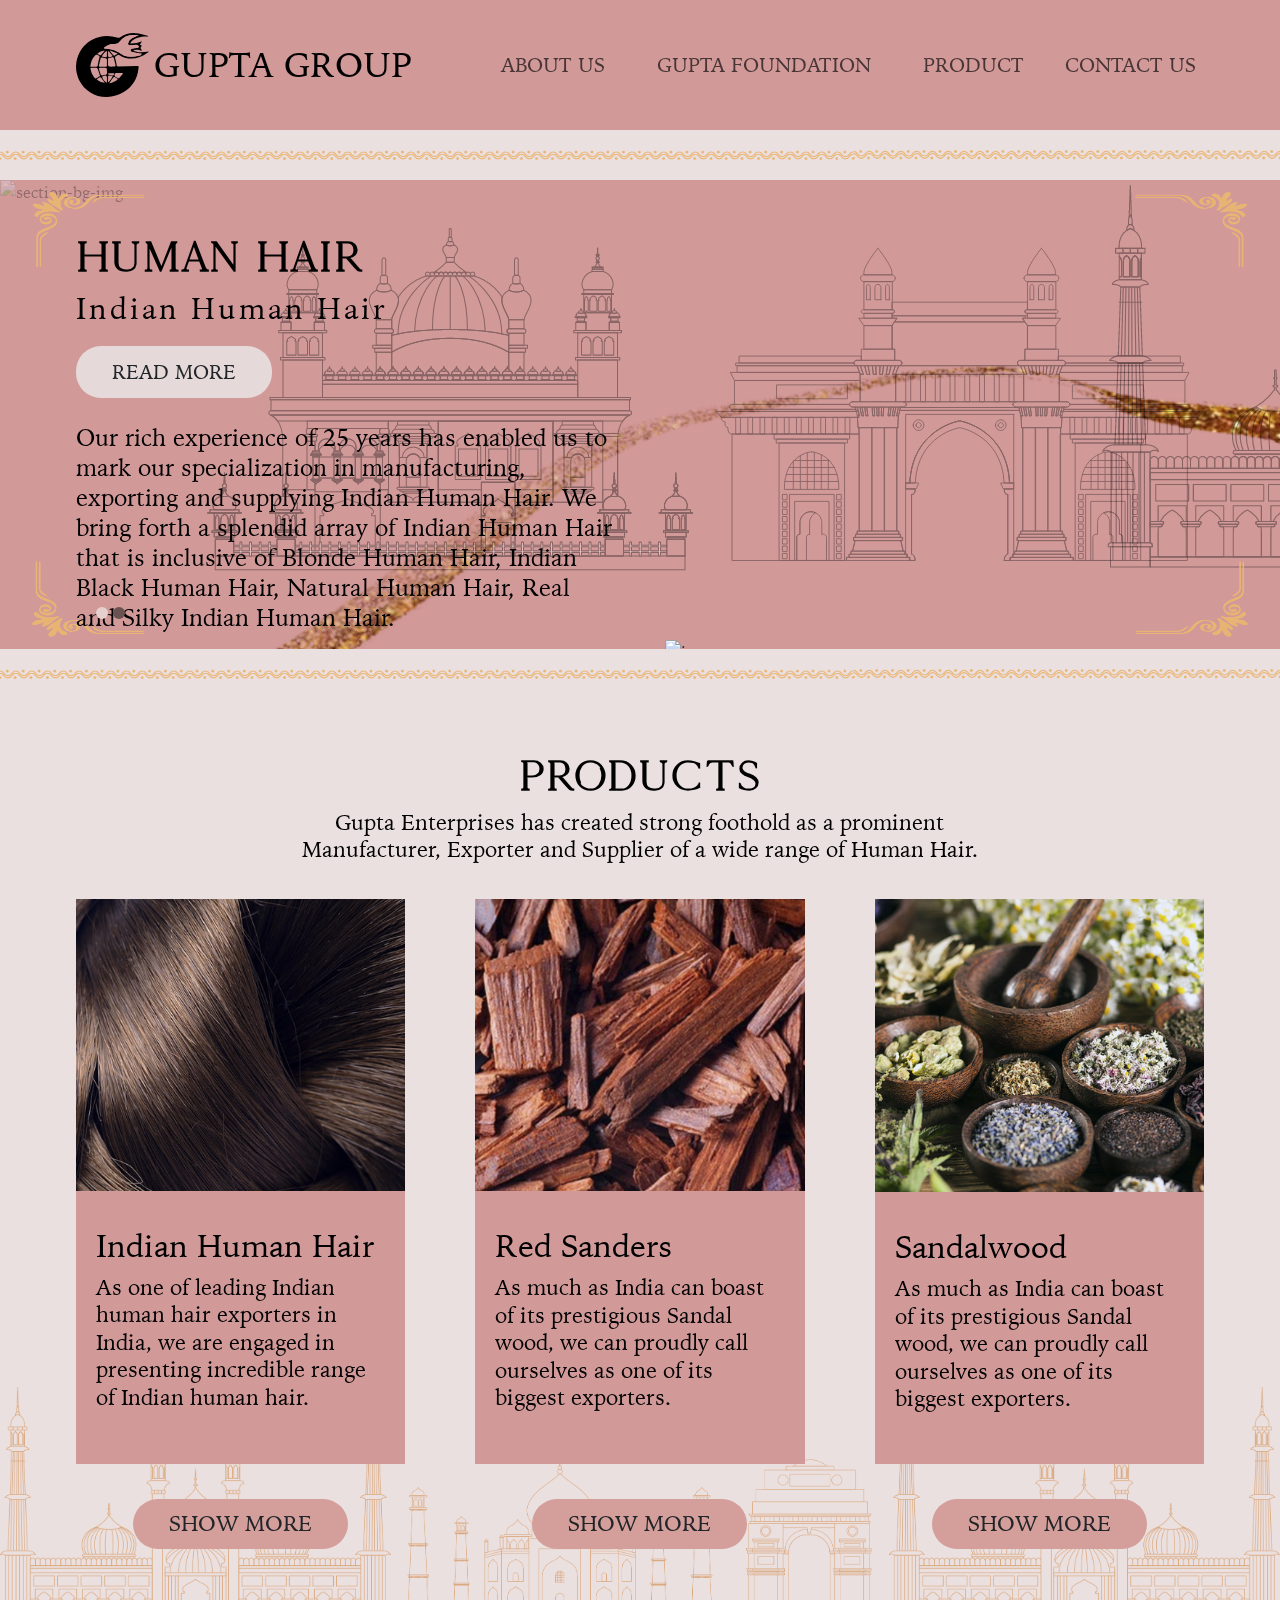
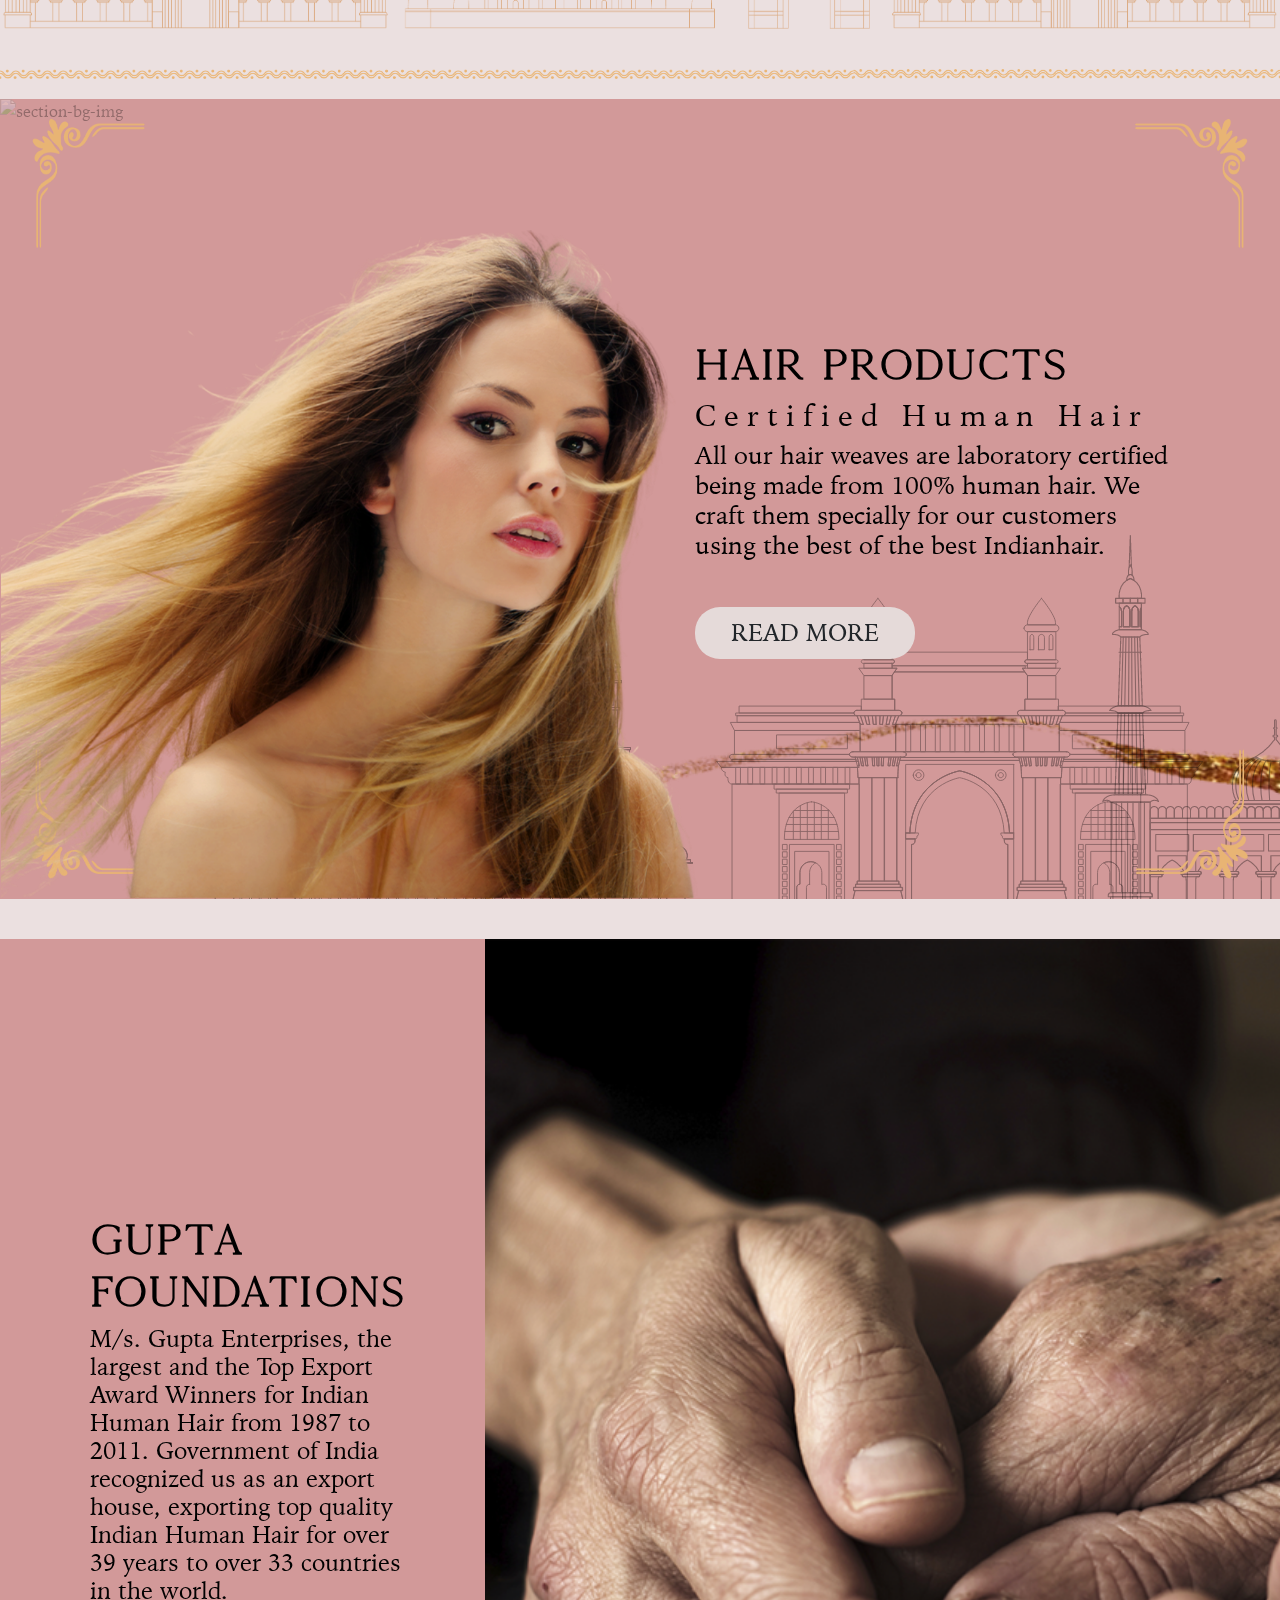
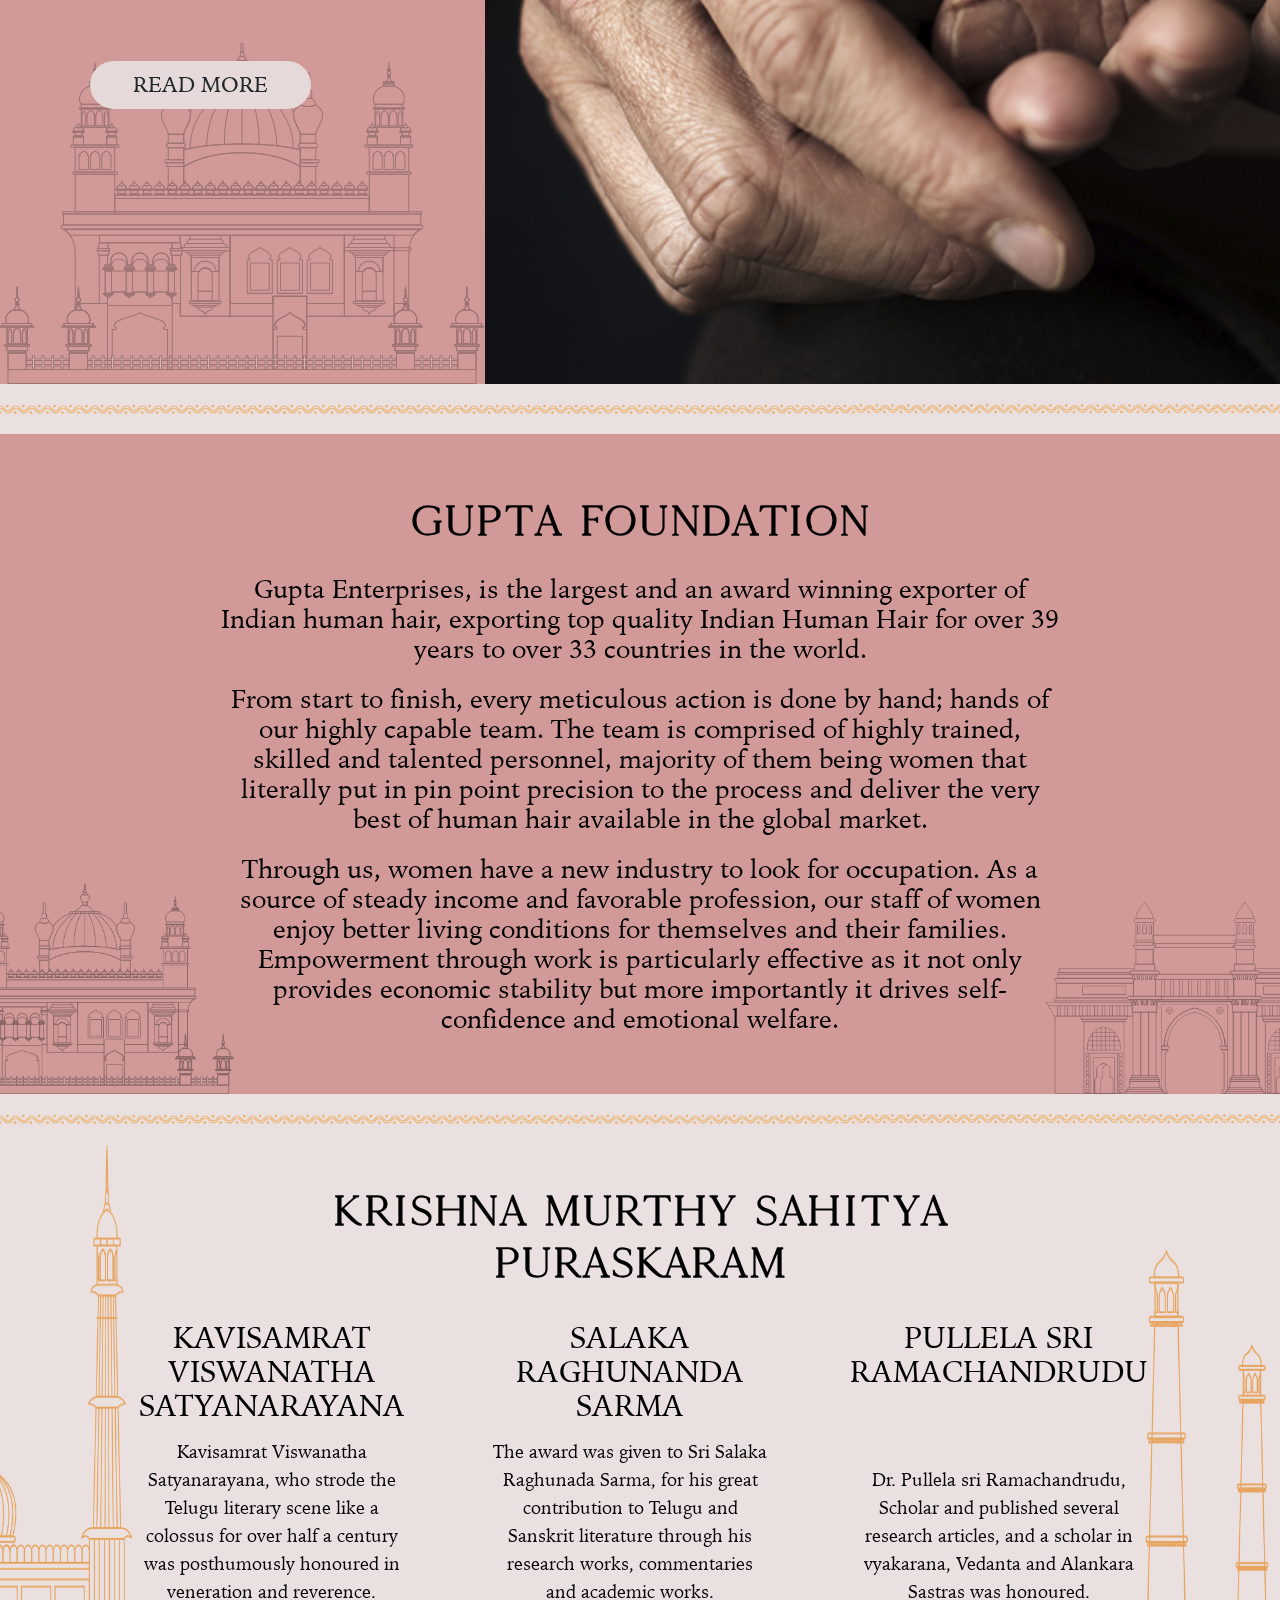
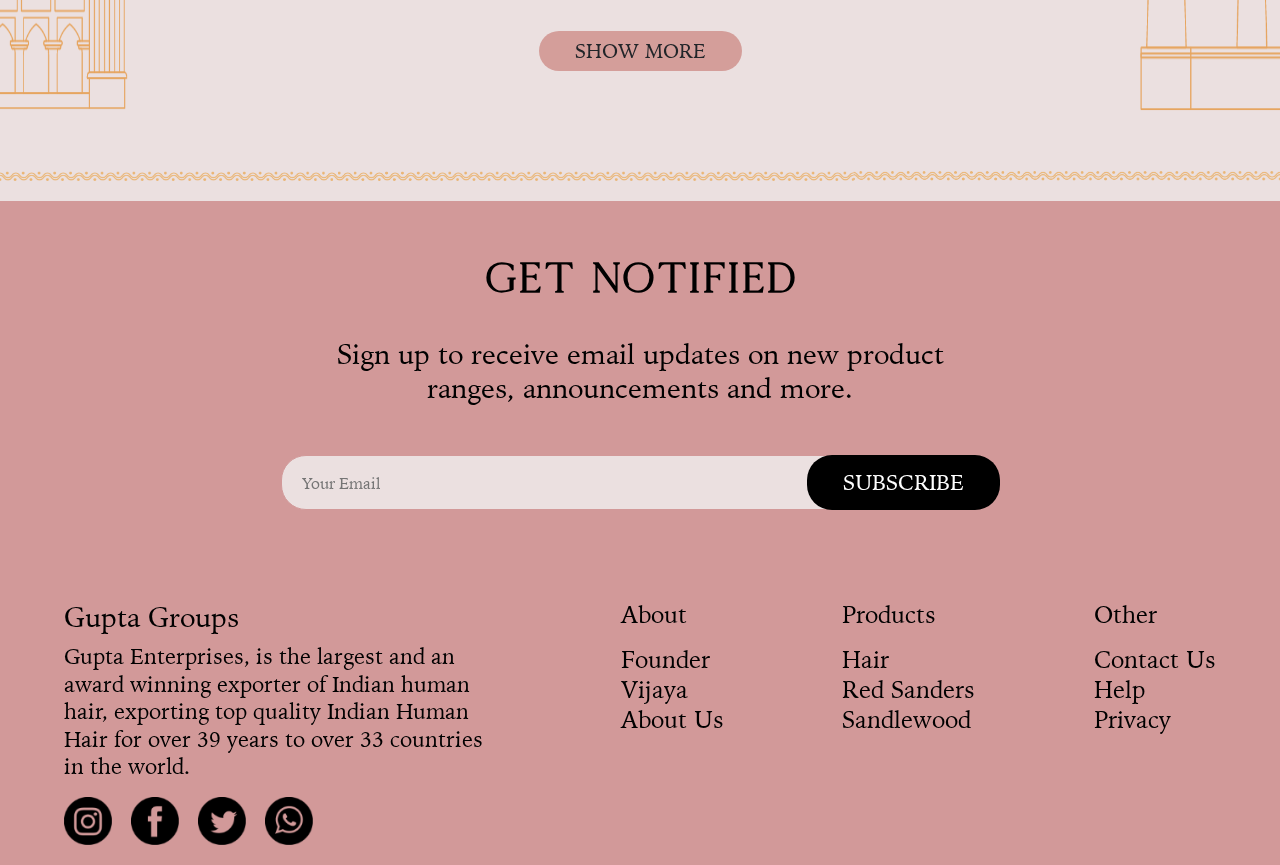
==== index.html @ 79e81910 "initial update" ====
<!DOCTYPE html>
<html lang="en">
  <head>
    <meta charset="UTF-8" />
    <meta name="viewport" content="width=device-width, initial-scale=1.0" />
    <title>Document</title>
    <link
      rel="stylesheet"
      href="https://cdnjs.cloudflare.com/ajax/libs/bootstrap/5.3.2/css/bootstrap.min.css"
    />
    <link
      rel="stylesheet"
      href="https://cdnjs.cloudflare.com/ajax/libs/OwlCarousel2/2.3.4/assets/owl.carousel.min.css"
    />
    <link rel="stylesheet" href="./assets/css/style.css" />
  </head>

  <body>
    <header class="header">
      <div class="content">
        <div class="container custom-container">
          <nav class="navbar navbar-expand-lg">
            <a class="navbar-brand" href="./index.html"
              ><img src="./assets/images/logo.svg" alt="logo" />GUPTA GROUP</a
            >
            <button
              class="navbar-toggler"
              type="button"
              data-bs-toggle="collapse"
              data-bs-target="#navbarNavDropdown"
              aria-controls="navbarNavDropdown"
              aria-expanded="false"
              aria-label="Toggle navigation"
            >
              <span class="navbar-toggler-icon"></span>
            </button>
            <div class="collapse navbar-collapse" id="navbarNavDropdown">
              <ul class="navbar-nav">
                <li class="nav-item dropdown">
                  <a
                    class="nav-link dropdown-toggle"
                    href="#"
                    role="button"
                    data-bs-toggle="dropdown"
                    aria-expanded="false"
                  >
                    About Us
                  </a>
                  <ul class="dropdown-menu">
                    <li><a class="dropdown-item" href="#">About Founder</a></li>
                    <li><a class="dropdown-item" href="#">The team</a></li>
                  </ul>
                </li>
                <li class="nav-item dropdown">
                  <a
                    class="nav-link dropdown-toggle"
                    href="#"
                    role="button"
                    data-bs-toggle="dropdown"
                    aria-expanded="false"
                  >
                    GUPTA FOUNDATION
                  </a>
                  <ul class="dropdown-menu">
                    <li>
                      <a class="dropdown-item" href="#"
                        >About GF&Krishnamurthy Sahithya Puraskaram</a
                      >
                    </li>
                    <li><a class="dropdown-item" href="#">Awardees</a></li>
                    <li>
                      <a class="dropdown-item" href="#">Social Activities</a>
                    </li>
                    <li><a class="dropdown-item" href="#">Gallery</a></li>
                  </ul>
                </li>
                <li class="nav-item">
                  <a class="nav-link" href="#">PRODUCT</a>
                </li>
                <li class="nav-item">
                  <a class="nav-link" href="#">Contact Us</a>
                </li>
              </ul>
            </div>
          </nav>
        </div>
      </div>
    </header>

    <main class="main-content">
      <img src="./assets/images/line.png" alt="line" class="line" />

      <section class="banner-section">
        <img
          src="./assets/images/Misc/grunge-concrete-material-background-texture-wall-concept.jpg"
          alt="section-bg-img"
          class="section-bg-img"
        />
        <div class="container custom-container">
          <div class="content">
            <div class="owl-carousel owl-theme">
              <div class="item">
                <div class="item-content-block">
                  <div class="text-part">
                    <h2 class="title">HUMAN HAIR</h2>
                    <h3 class="head-text">Indian Human Hair</h3>
                    <button class="btn">READ MORE</button>
                    <p class="text">
                      Our rich experience of 25 years has enabled us to mark our
                      specialization in manufacturing, exporting and supplying
                      Indian Human Hair. We bring forth a splendid array of
                      Indian Human Hair that is inclusive of Blonde Human Hair,
                      Indian Black Human Hair, Natural Human Hair, Real and
                      Silky Indian Human Hair.
                    </p>
                  </div>
                  <div class="image-part">
                    <img
                      src="./assets/images/banner-section-image.png"
                      alt="image"
                    />
                  </div>
                </div>
              </div>
              <div class="item">
                <div class="item-content-block">
                  <div class="text-part">
                    <h2 class="title">SANDALWOOD</h2>
                    <h3 class="head-text">Pure Indian Sandalwood</h3>
                    <button class="btn">READ MORE</button>
                    <p class="text">
                      As much as India can boast of its prestigious Sandal
                      wood,we can proudly call ourselves as one of its biggest
                      exporters. Mr. Gupta our Managing Partner, is the
                      Secretary of the South India Sandalwood Products Dealers
                      And Exporters Association.
                    </p>
                  </div>
                  <div class="image-part">
                    <img
                      src="./assets/images/sandal image.png"
                      alt="image"
                      class="bottom-right"
                    />
                  </div>
                </div>
              </div>
            </div>
          </div>
        </div>
        <img
          src="./assets/images/Frame.png"
          alt="banner-frame"
          class="banner-frame"
        />
        <img
          src="./assets/images/banner-bottom-bg.png"
          alt="banner-frame"
          class="banner-bottom-bg-img"
        />
      </section>
      <img src="./assets/images/line.png" alt="line" class="line" />
      <section class="product-section">
        <div class="container custom-container">
          <div class="content">
            <h2 class="title">PRODUCTS</h2>
            <h3 class="head-text">
              Gupta Enterprises has created strong foothold as a prominent
              Manufacturer, Exporter and Supplier of a wide range of Human Hair.
            </h3>
            <div class="box-part">
              <div class="box-wrapper">
                <div class="box">
                  <div class="image-part">
                    <img src="./assets/images/indian-hair.png" alt="hair" />
                  </div>
                  <div class="text-part">
                    <h4 class="box-text">Indian Human Hair</h4>
                    <p class="text">
                      As one of leading Indian human hair exporters in India, we
                      are engaged in presenting incredible range of Indian human
                      hair.
                    </p>
                  </div>
                </div>
                <button class="btn">SHOW MORE</button>
              </div>
              <div class="box-wrapper">
                <div class="box">
                  <div class="image-part">
                    <img src="./assets/images/red-sender.png" alt="hair" />
                  </div>
                  <div class="text-part">
                    <h4 class="box-text">Red Sanders</h4>
                    <p class="text">
                      As much as India can boast of its prestigious Sandal wood,
                      we can proudly call ourselves as one of its biggest
                      exporters.
                    </p>
                  </div>
                </div>
                <button class="btn">SHOW MORE</button>
              </div>
              <div class="box-wrapper">
                <div class="box">
                  <div class="image-part">
                    <img
                      src="./assets/images/sandalwood.png"
                      alt="sandlewood"
                    />
                  </div>
                  <div class="text-part">
                    <h4 class="box-text">Sandalwood</h4>
                    <p class="text">
                      As much as India can boast of its prestigious Sandal wood,
                      we can proudly call ourselves as one of its biggest
                      exporters.
                    </p>
                  </div>
                </div>
                <button class="btn">SHOW MORE</button>
              </div>
            </div>
          </div>
        </div>
        <img
          src="./assets/images/Gold Building.png"
          alt="banner-bottom-img"
          class="section-bottom-img"
        />
      </section>
      <img src="./assets/images/line.png" alt="line" class="line" />
      <section class="hair-product-section">
        <img
          src="./assets/images/Misc/grunge-concrete-material-background-texture-wall-concept.jpg"
          alt="section-bg-img"
          class="section-bg-img"
        />
        <img
          src="./assets/images/Frame.png"
          alt="banner-frame"
          class="banner-frame"
        />
        <img
          src="./assets/images/banner-bottom-bg.png"
          alt="banner-frame"
          class="banner-bottom-bg-img"
        />
        <div class="container custom-container">
          <div class="hair-product-content">
            <div class="image-part">
              <img
                src="./assets/images/Untitled design-4.png"
                alt="hair-section-banner"
                class="hair-section-banner"
              />
            </div>
            <div class="content-part">
              <h2 class="title">Hair Products</h2>
              <h3 class="head-text">Certified Human Hair</h3>
              <p class="text">
                All our hair weaves are laboratory certified being made from
                100% human hair. We craft them specially for our customers using
                the best of the best Indianhair.
              </p>
              <button class="btn">READ MORE</button>
            </div>
          </div>
        </div>
      </section>
      <section class="gupta-foundation">
        <div class="content-part">
          <div class="left-part">
            <h2 class="title">Gupta Foundations</h2>
            <p class="desc-text">
              M/s. Gupta Enterprises, the largest and the Top Export Award
              Winners for Indian Human Hair from 1987 to 2011. Government of
              India recognized us as an export house, exporting top quality
              Indian Human Hair for over 39 years to over 33 countries in the
              world.
            </p>
            <button class="btn">READ MORE</button>
          </div>
          <div class="right-part">
            <img src="./assets/images/Image.png" alt="section-banner-img" />
          </div>
        </div>
        <img
          src="./assets/images/Black Bulindg.png"
          alt="section-bg-img"
          class="banner-bottom-bg-img"
        />
      </section>
      <img src="./assets/images/line.png" alt="line" class="line" />
      <section class="foundation-info">
        <div class="container custom-container">
          <div class="content-block">
            <h2 class="title">Gupta Foundation</h2>
            <p class="info-text">
              Gupta Enterprises, is the largest and an award winning exporter of
              Indian human hair, exporting top quality Indian Human Hair for
              over 39 years to over 33 countries in the world.
            </p>
            <p class="info-text">
              From start to finish, every meticulous action is done by hand;
              hands of our highly capable team. The team is comprised of highly
              trained, skilled and talented personnel, majority of them being
              women that literally put in pin point precision to the process and
              deliver the very best of human hair available in the global
              market.
            </p>
            <p class="info-text">
              Through us, women have a new industry to look for occupation. As a
              source of steady income and favorable profession, our staff of
              women enjoy better living conditions for themselves and their
              families. Empowerment through work is particularly effective as it
              not only provides economic stability but more importantly it
              drives self-confidence and emotional welfare.
            </p>
          </div>
        </div>
        <img
          src="./assets/images/Building balck.png"
          alt="section-bottom-img"
          class="banner-bottom-bg-img"
        />
      </section>
      <img src="./assets/images/line.png" alt="line" class="line" />
      <section class="award-section">
        <div class="container custom-container">
          <div class="content-block">
            <div class="top-title-part">
              <h2 class="title">KRISHNA MURTHY SAHITYA PURASKARAM</h2>
            </div>
            <div class="middle-content-part">
              <div class="award-card">
                <h5>KAVISAMRAT VISWANATHA SATYANARAYANA</h5>
                <div>
                  Kavisamrat Viswanatha Satyanarayana, who strode the Telugu
                  literary scene like a colossus for over half a century was
                  posthumously honoured in veneration and reverence.
                </div>
              </div>
              <div class="award-card">
                <h5>SALAKA RAGHUNANDA SARMA</h5>
                <div>
                  The award was given to Sri Salaka Raghunada Sarma, for his
                  great contribution to Telugu and Sanskrit literature through
                  his research works, commentaries and academic works.
                </div>
              </div>
              <div class="award-card">
                <h5>PULLELA SRI RAMACHANDRUDU</h5>
                <div>
                  Dr. Pullela sri Ramachandrudu, Scholar and published several
                  research articles, and a scholar in vyakarana, Vedanta and
                  Alankara Sastras was honoured.
                </div>
              </div>
            </div>
            <div class="bottom-action-part">
              <button class="btn">SHOW MORE</button>
            </div>
          </div>
        </div>
        <img src="./assets/images/Gold Building copy 2.png" alt="section-bottom-img" class="banner-bottom-bg-img" />
      </section>
    </main>
    <img src="./assets/images/line.png" alt="line" class="line" />
    <footer class="footer">
      <div class="conteiner custom-container">
        <div class="content">
          <div class="top-part">
            <h2 class="title">Get Notified</h2>
            <h3 class="text">
              Sign up to receive email updates on new product ranges,
              announcements and more.
            </h3>
            <div class="form">
              <div class="field">
                <input
                  type="email"
                  name="Mail"
                  id="email"
                  placeholder="Your Email"
                />
                <button class="btn">SUBSCRIBE</button>
              </div>
            </div>
          </div>

          <div class="bottom-part">
            <div class="text-part">
              <h4 class="head">Gupta Groups</h4>
              <p class="text">
                Gupta Enterprises, is the largest and an award winning exporter
                of Indian human hair, exporting top quality Indian Human Hair
                for over 39 years to over 33 countries in the world.
              </p>

              <div class="social-media-links">
                <a href="#"><img src="./assets/images/Instagram.png" alt="Instagram" /></a>
                <a href="#"><img src="./assets/images/Facebook.png" alt="Facebook" /></a>
                <a href="#"><img src="./assets/images/Twitter.png" alt="Twitter" /></a>
                <a href="#"><img src="./assets/images/WhatsApp.png" alt="WhatsApp" /></a>
              </div>
            </div>
            <ul class="link-list one">
              <li class="list-item">
                <h5 class="list-head">About</h5>
              </li>
              <li class="list-item">
                <a href="#" class="link">Founder</a>
              </li>
              <li class="list-item">
                <a href="#" class="link">Vijaya</a>
              </li>
              <li class="list-item">
                <a href="#" class="link">About Us</a>
              </li>
            </ul>
            <ul class="link-list two">
              <li class="list-item">
                <h5 class="list-head">Products</h5>
              </li>
              <li class="list-item">
                <a href="#" class="link">Hair</a>
              </li>
              <li class="list-item">
                <a href="#" class="link">Red Sanders</a>
              </li>
              <li class="list-item">
                <a href="#" class="link">Sandlewood</a>
              </li>
            </ul>
            <ul class="link-list three">
              <li class="list-item">
                <h5 class="list-head">Other</h5>
              </li>
              <li class="list-item">
                <a href="#" class="link">Contact Us</a>
              </li>
              <li class="list-item">
                <a href="#" class="link">Help</a>
              </li>
              <li class="list-item">
                <a href="#" class="link">Privacy</a>
              </li>
            </ul>
          </div>
        </div>
      </div>
    </footer>
  </body>
  <script src="https://cdnjs.cloudflare.com/ajax/libs/bootstrap/5.3.2/js/bootstrap.bundle.min.js"></script>
  <script src="https://cdnjs.cloudflare.com/ajax/libs/jquery/3.6.0/jquery.min.js"></script>
  <script src="https://cdnjs.cloudflare.com/ajax/libs/OwlCarousel2/2.3.4/owl.carousel.min.js"></script>
  <script>
    $(".owl-carousel").owlCarousel({
      loop: false,
      margin: 10,
      nav: false,
      dots: true,
      responsive: {
        0: {
          items: 1,
        },
        600: {
          items: 1,
        },
        1000: {
          items: 1,
        },
      },
    });
  </script>
</html>
---- assets/css/style.css ----
@font-face {
  font-family: "IowanOldStyle";
  src: url("../fonts/iowanoldst_bt_roman.ttf") format("truetype");
  font-style: normal;
  font-weight: 400;
}

@font-face {
  font-family: "IowanOldStyleBold";
  src: url("../fonts/iowanoldst_osf_bt_roman.ttf") format("truetype");
  font-style: normal;
  font-weight: 500;
}

@font-face {
  font-family: "Kinfolk";
  src: url("../fonts/FontsFree-Net-Kinfolk_Reg.ttf") format("truetype");
  font-style: normal;
}

body {
  margin: 0;
  padding: 0;
  overflow-x: hidden;
  background-color: #ebe0e0;
  font-family: "IowanOldStyle";
  color: #000;
}

/* ---- common css start ---- */
.line {
  width: 100%;
  padding: 20px 0;
  object-fit: cover;
  object-position: center;
  height: 50px;
  /* min-width: 100%; */
}

.title {
  font-family: "Kinfolk";
  font-size: 60px;
  line-height: 82px;
  font-weight: 600;
}

.main-content section .section-bg-img {
  position: absolute;
  top: 0;
  z-index: 0;
  width: 100%;
  height: 100%;
  object-fit: cover;
  object-position: center;
  opacity: 0.3;
}

.main-content section .banner-frame {
  position: absolute;
  top: 2.5%;
  left: 2.5%;
  width: 95%;
  height: 95%;
  z-index: 2;
}

.main-content section .banner-bottom-bg-img {
  position: absolute;
  bottom: -30%;
  z-index: 1;
}

.custom-container {
  max-width: 90%;
  margin: 0 auto;
}

/* ---- header section css start ---- */
.header .content {
  background-color: #d29999;
  padding: 20px 0;
}

.header .content .navbar .navbar-brand {
  display: flex;
  align-items: center;
  justify-content: flex-start;
  gap: 5px;
  font-size: 42px;
  line-height: 51px;
  font-weight: 500;
  font-family: "IowanOldStyle";
}

.header .content .navbar .navbar-brand img {
  width: 20%;
}

.header .content .navbar .navbar-collapse {
  justify-content: flex-end;
}

.header .content .navbar .navbar-collapse .navbar-nav {
  display: flex;
  width: 100%;
  align-items: center;
  justify-content: flex-end;
  gap: 50px;
  font-family: "IowanOldStyle" !important;
}

.header .content .navbar .navbar-collapse .navbar-nav .nav-item.dropdown .dropdown-toggle:hover {
  color: #fff;
}

.header .content .navbar .navbar-collapse .navbar-nav .nav-item.dropdown .dropdown-toggle::after {
  border: none;
}

.header .content .navbar .navbar-collapse .navbar-nav .nav-item .nav-link:hover {
  color: white;
}

.navbar-expand-lg .navbar-nav .dropdown-menu {
  background: #e5dad9;
  border: none;
}

.navbar-expand-lg .navbar-nav .dropdown-menu .dropdown-item:hover {
  background-color: #d49e9a;
}

.header .content .navbar .navbar-collapse .navbar-nav .nav-item .nav-link {
  line-height: 125%;
  position: relative;
  text-transform: uppercase;
  font-size: 27px;
  line-height: 32px;
  font-weight: 400;
}

/* ---- footer section css start ---- */
.footer {
  background-color: #d29999;
  padding: 50px 0 20px;
}

.footer .content .top-part .title {
  text-align: center;
}

.footer .content .top-part .text {
  width: 35%;
  margin: 45px auto 0;
  text-align: center;
}

.footer .content .top-part .form .field {
  display: flex;
  justify-content: center;
  margin-top: 50px;
}

.footer .content .top-part .form .field input {
  width: 35%;
  padding: 10px 20px;
  border-radius: 25px;
  border: 1px solid #d29999;
  background-color: #ebe0e0;
}

.footer .content .top-part .form .field input:focus-visible {
  outline: none;
}

.footer .content .top-part .form .field .btn {
  background-color: #000;
  padding: 10px 35px;
  color: #fff;
  font-size: 22px;
  border-radius: 25px;
  margin-left: -50px;
}

.footer .content .bottom-part {
  display: flex;
  justify-content: space-between;
  margin-top: 90px;
}

.footer .content .bottom-part .text-part {
  width: 29%;
}

.footer .content .bottom-part .text-part .head {
  font-size: 28px;
  font-weight: 500;
  line-height: 125%;
}

.footer .content .bottom-part .text-part .text {
  font-size: 28px;
  line-height: 125%;
  font-weight: 400;
}

.footer .content .bottom-part .link-list {
  list-style-type: none;
  margin: 0;
  padding: 0;
}

.footer .content .bottom-part .link-list .list-item .list-head {
  margin-bottom: 15px;
}

.footer .content .bottom-part .link-list .list-item .list-head,
.footer .content .bottom-part .link-list .list-item .link {
  font-size: 28px;
  line-height: 125%;
  font-weight: 500;
  color: #000;
  text-decoration: none;
}

.footer .content .bottom-part .link-list .list-item .link:hover {
  color: #fff;
}

.footer .bottom-part .text-part .social-media-links {
  display: flex;
  align-items: center;
  gap: 12px;
}

.footer .bottom-part .text-part .social-media-links a:hover {
  transform: scale(1.2);
  transition-duration: 0.2s;
}

/* ---- banner section css start ---- */
.main-content .banner-section {
  background-color: #d29999;
  position: relative;
  overflow: hidden;
}

.main-content .banner-section .content {
  position: relative;
  z-index: 3;
}

.main-content .banner-section .content .owl-carousel .owl-dots .owl-dot {
  width: 12px;
  height: 12px;
  background-color: #69524f;
  border-radius: 50%;
}

.main-content .banner-section .content .owl-carousel .owl-dots {
  display: flex;
  gap: 5px;
  position: absolute;
  bottom: 175px;
  left: 20px;
}

.main-content .banner-section .content .owl-carousel .owl-dots .owl-dot.active {
  background-color: #e6d0ce;
}

.main-content .banner-section .content .owl-carousel .item .text-part .head-text {
  font-size: 35px;
  line-height: 125%;
  letter-spacing: 3px;
  font-family: "IowanOldStyle";
  font-weight: 500;
}

.main-content .banner-section .content .owl-carousel .item .text-part .btn {
  background-color: #e5dad9;
  padding: 10px 35px;
  margin-top: 40px;
  border-radius: 25px;
  font-size: 20px;
  font-family: "IowanOldStyle";
  font-weight: 400;
}

.main-content .banner-section .content .owl-carousel .item .text-part .text {
  font-size: 28px;
  line-height: 125%;
  font-weight: 500;
  font-family: "IowanOldStyle";
  margin-top: 40px;
}

.banner-section .content .item .item-content-block {
  display: grid;
  grid-template-columns: repeat(2, 1fr);
  gap: 50px;
  width: 100%;
}

.banner-section .content .item .item-content-block .text-part {
  display: flex;
  width: 100%;
  height: 100%;
  align-items: flex-start;
  justify-content: flex-start;
  padding-top: 100px;
  flex-direction: column;
}

.main-content .banner-section .content .owl-carousel .item .image-part {
  display: flex;
  align-items: end;
  justify-content: center;
  position: relative;
}

.main-content .banner-section .content .owl-carousel .item .image-part img {
  margin-bottom: -15px;
}

.main-content .banner-section .content .owl-carousel .item .image-part .bottom-right {
  position: absolute;
  bottom: -59%;
  right: 0;
}

/* ---- production section css start ---- */
.main-content .product-section {
  position: relative;
  overflow: hidden;
}

.main-content .product-section .section-bottom-img {
  position: absolute;
  bottom: 20px;
  z-index: 0;
  width: 100%;
  object-fit: cover;
  object-position: center;
  mix-blend-mode: multiply;
  opacity: 0.7;
}

.main-content .product-section .custom-container {
  position: relative;
  z-index: 3;
}

.main-content .product-section .content .title {
  text-align: center;
}

.main-content .product-section .content .head-text {
  font-size: 22px;
  line-height: 125%;
  font-weight: 400;
  font-family: "IowanOldStyle";
  width: 60%;
  margin: 0 auto;
  text-align: center;
}

.main-content .product-section .content .box-part .box .image-part {
  width: 100%;
}

.main-content .product-section .content .box-part .box {
  background-color: #d29999;
  height: 100%;
}

.main-content .product-section .content .box-part .box .image-part img {
  width: 100%;
}

.main-content .product-section .content .box-part .box .text-part {
  padding: 50px 25px;
}

.main-content .product-section .content .box-part .box .text-part .box-text {
  font-size: 38px;
  line-height: 125%;
  font-weight: 500;
}

.main-content .product-section .content .box-part .box .text-part .text {
  font-size: 27px;
  line-height: 125%;
  font-weight: 400;
}

.main-content .product-section .content .box-part .btn {
  padding: 10px 50px;
  background-color: #d49e9a;
  border-radius: 25px;
  font-size: 25px;
  line-height: 38px;
  font-family: "IowanOldStyle";
}

.main-content .product-section .content .box-part {
  display: grid;
  grid-template-columns: repeat(3, 1fr);
  width: 100%;
  gap: 90px;
  margin-top: 35px;
}

.product-section .content .box-part .box-wrapper {
  display: flex;
  width: 100%;
  align-items: center;
  justify-content: center;
  flex-direction: column;
  gap: 35px;
}

.main-content .product-section .content {
  padding: 50px 0 100px;
}

/* ---- hair product section css start ---- */
.main-content .hair-product-section {
  width: 100%;
  position: relative;
  background: #d29999;
  overflow: hidden;
  margin-bottom: 40px;
}

.hair-product-section .hair-product-content {
  display: grid;
  width: 100%;
  grid-template-columns: repeat(2, 1fr);
  gap: 50px;
  min-height: 1035px;
}

.hair-product-content .content-part {
  display: flex;
  width: 100%;
  align-items: flex-start;
  justify-content: center;
  flex-direction: column;
  position: relative;
  z-index: 5;
  padding: 0 30px;
}

.hair-product-content .image-part {
  display: flex;
  height: 100%;
  width: 100%;
  position: relative;
}

.hair-product-content .image-part .hair-section-banner {
  position: absolute;
  width: 130%;
  height: auto;
  bottom: 0%;
  left: -14%;
  z-index: 4;
}

.hair-product-content .content-part .head-text {
  font-family: "IowanOldStyle";
  font-size: 48px;
  line-height: 52px;
  font-weight: 500;
  letter-spacing: 10px;
}

.hair-product-content .content-part .text {
  font-family: "IowanOldStyle";
  font-size: 35px;
  line-height: 40px;
  font-weight: 400;
}

.hair-product-content .content-part .btn {
  background-color: #e5dad9;
  padding: 10px 35px;
  margin-top: 40px;
  border-radius: 25px;
  font-size: 32px;
  line-height: 38px;
  font-family: "IowanOldStyle";
  font-weight: 400;
}

/* ---- gupta foundation section css start ---- */
.main-content .gupta-foundation {
  width: 100%;
  background: #d29999;
  overflow: hidden;
  position: relative;
}

.gupta-foundation .content-part {
  display: grid;
  grid-template-columns: repeat(2, 1fr);
  width: 100%;
}

.gupta-foundation .content-part .left-part {
  display: flex;
  flex-direction: column;
  width: 100%;
  height: 100%;
  justify-content: center;
  padding-right: 80px;
  padding-left: 200px;
  position: relative;
  z-index: 5;
}

.gupta-foundation .content-part .right-part {
  display: flex;
  width: 100%;
  position: relative;
  z-index: 5;
}

.gupta-foundation .content-part .btn {
  background-color: #e5dad9;
  padding: 10px 35px;
  margin-top: 40px;
  border-radius: 25px;
  font-size: 32px;
  line-height: 38px;
  font-family: "IowanOldStyle";
  font-weight: 400;
  width: 50%;
}

.gupta-foundation .content-part .desc-text {
  font-family: "IowanOldStyle";
  font-size: 35px;
  line-height: 40px;
  font-weight: 400;
}

.main-content section.gupta-foundation .banner-bottom-bg-img {
  bottom: 0;
  opacity: 0.7;
}

/* ---- foundation info section css start ---- */
.main-content .foundation-info {
  width: 100%;
  background-color: #d29999;
  overflow: hidden;
  position: relative;
}

.foundation-info .content-block {
  display: flex;
  width: 100%;
  max-width: 75%;
  margin: 0 auto;
  flex-direction: column;
  align-items: center;
  justify-content: flex-start;
  text-align: center;
  padding: 60px 0;
  gap: 20px;
}

.foundation-info .content-block .info-text {
  font-family: "IowanOldStyle";
  font-size: 35px;
  font-weight: 400;
  line-height: 40px;
  margin: 0;
}

.main-content section.foundation-info .banner-bottom-bg-img {
  position: absolute;
  bottom: 0;
  left: -5%;
  z-index: 1;
  width: 110%;
}

/* ---- award section css start ---- */
.main-content .award-section {
  width: 100%;
  background: #ebe0e0;
  padding: 40px 0;
  position: relative;
  overflow: hidden;
  margin-bottom: 40px;
}

.award-section .content-block {
  display: flex;
  width: 100%;
  flex-direction: column;
  gap: 25px;
  align-items: center;
  max-width: 90%;
  margin: 0 auto;
  position: relative;
  z-index: 2;
}

.award-section .content-block .top-title-part {
  display: flex;
  align-items: center;
  justify-content: center;
  width: 100%;
  max-width: 50%;
  text-align: center;
}

.award-section .content-block .middle-content-part {
  display: grid;
  grid-template-columns: repeat(3, 1fr);
  width: 100%;
  gap: 80px;
}

.award-section .content-block .bottom-action-part {
  display: flex;
  align-items: center;
  justify-content: center;
}

.award-section .content-block .bottom-action-part .btn {
  padding: 10px 50px;
  background-color: #d49e9a;
  border-radius: 25px;
  font-size: 25px;
  line-height: 38px;
  font-family: "IowanOldStyle";
  cursor: pointer;
}

.award-section .content-block .middle-content-part .award-card {
  display: flex;
  flex-direction: column;
  gap: 15px;
  text-align: center;
  align-items: flex-start;
  justify-content: flex-start;
}

.award-section .content-block .middle-content-part .award-card h5 {
  font-family: "IowanOldStyle";
  font-size: 40px;
  line-height: 44px;
  margin: 0;
  font-weight: 500;
  height: 100%;
}

.award-section .content-block .middle-content-part .award-card div {
  font-family: "IowanOldStyle";
  font-size: 22px;
  line-height: 34px;
  font-weight: 400;
  height: 100%;
  display: flex;
  align-items: flex-start;
  justify-content: flex-start;
}

.main-content section.award-section .banner-bottom-bg-img {
  position: absolute;
  bottom: 0;
  left: -33%;
  z-index: 1;
  height: 100%;
  width: 170%;
  object-position: center;
}

@media (max-width: 1750px) {
  .main-content .banner-section .content .owl-carousel .item .image-part .bottom-right {
    bottom: -28%;
  }

  .main-content .banner-section .content .owl-carousel .owl-dots {
    bottom: 100px;
  }
}

@media (max-width: 1660px) {
  .main-content .banner-section .content .owl-carousel .item .image-part .bottom-right {
    bottom: -20%;
  }

  .main-content .banner-section .content .owl-carousel .owl-dots {
    bottom: 60px;
  }

  .banner-section .content .item .item-content-block .text-part {
    padding-top: 60px;
  }
}

@media (max-width: 1550px) {
  .main-content .banner-section .content .owl-carousel .item .image-part .bottom-right {
    bottom: -10%;
  }

  .main-content .banner-section .content .owl-carousel .owl-dots {
    bottom: 50px;
  }

  .main-content .banner-section .content .owl-carousel .item .text-part .btn,
  .main-content .banner-section .content .owl-carousel .item .text-part .text {
    margin-top: 30px;
  }

  .header .content .navbar .navbar-collapse .navbar-nav {
    gap: 30px;
  }

  .header .content .navbar .navbar-brand {
    font-size: 35px;
  }
}

@media (max-width: 1519px) {
  .banner-section .content .item .item-content-block .text-part {
    padding-top: 50px;
  }
}

@media (max-width: 1460px) {

  .header .content .navbar .navbar-collapse .navbar-nav .nav-item .nav-link,
  .main-content .banner-section .content .owl-carousel .item .text-part .text {
    font-size: 24px;
  }

  .gupta-foundation .content-part .btn{
    width: 60%;
  }

  .award-section .content-block .top-title-part{
    max-width: 76%;
  }
}

@media (max-width: 1440px) {
  .banner-section .content .item .item-content-block .text-part {
    padding-top: 85px;
  }

  .main-content .banner-section .content .owl-carousel .item .text-part .btn {
    margin-top: 10px;
  }

  .main-content .banner-section .content .owl-carousel .item .text-part .text {
    margin-top: 25px;
    font-size: 24px;
  }

  .title {
    font-size: 50px;
    line-height: 60px;
  }

  .main-content .banner-section .content .owl-carousel .item .text-part .head-text {
    font-size: 30px;
  }

  .main-content .product-section .content .box-part {
    gap: 70px;
  }

  .main-content .product-section .content .box-part .btn,
  .main-content .product-section .content .box-part .box .text-part .text {
    font-size: 22px;
  }

  .main-content .product-section .content .box-part .box .text-part .box-text {
    font-size: 32px;
  }

  .main-content .product-section .content .box-part .box .text-part {
    padding: 35px 20px;
  }

  .main-content .product-section .content .box-part .btn {
    padding: 5px 35px;
  }

  .hair-product-content .content-part .head-text {
    font-size: 35px;
    line-height: 38px;
  }

  .hair-product-content .content-part .text {
    font-size: 28px;
    line-height: 32px;
  }

  .hair-product-content .content-part .btn {
    margin-top: 30px;
    font-size: 24px;
    line-height: 30px;
  }

  .hair-product-section .hair-product-content {
    min-height: 800px;
  }

  .gupta-foundation .content-part .left-part {
    padding-left: 90px;
  }

  .gupta-foundation .content-part .desc-text {
    font-size: 26px;
    line-height: 30px;
  }

  .gupta-foundation .content-part .btn {
    font-size: 24px;
    line-height: 28px;
    width: 60%;
  }

  .foundation-info .content-block .info-text {
    font-size: 26px;
    line-height: 30px;
  }

  .award-section .content-block .middle-content-part .award-card h5 {
    font-size: 30px;
    line-height: 34px;
  }

  .award-section .content-block .middle-content-part .award-card div {
    font-size: 18px;
    line-height: 28px;
  }

  .award-section .content-block .bottom-action-part .btn {
    padding: 5px 35px;
    font-size: 20px;
    line-height: 28px;
  }

  .footer .content .top-part .text {
    width: 50%;
    margin: 35px auto 0;
  }

  .footer .content .top-part .form .field input {
    width: 42%;
  }

  .footer .content .bottom-part .text-part .text {
    font-size: 22px;
  }

  .footer .bottom-part .text-part .social-media-links {
    gap: 10px;
  }

  .footer .content .bottom-part .text-part .social-media-links a img {
    width: 85%;
  }

  .footer .content .bottom-part .link-list .list-item .list-head,
  .footer .content .bottom-part .link-list .list-item .link {
    font-size: 24px;
  }

  .header .content .navbar .navbar-collapse .navbar-nav {
    gap: 25px;
  }

  .header .content .navbar .navbar-collapse .navbar-nav .nav-item .nav-link {
    font-size: 20px;
    line-height: 24px;
  }

  .header .content .navbar .navbar-brand {
    font-size: 35px;
    line-height: 40px;
  }

  .award-section .content-block .top-title-part{
    max-width: 64%;
  }

}

@media (max-width: 1360px) {
  .banner-section .content .item .item-content-block .text-part {
    padding-top: 50px;
  }

  .main-content .banner-section .content .owl-carousel .owl-dots {
    bottom: 62px;
  }

  .main-content .banner-section .content .owl-carousel .item .image-part .bottom-right {
    bottom: -30%;
  }

  .award-section .content-block .middle-content-part .award-card div {
    font-size: 20px;
  }

  .hair-product-content .content-part .head-text {
    font-size: 30px;
    line-height: 35px;
  }

  .hair-product-content .content-part .text {
    font-size: 25px;
    line-height: 30px;
  }
}

@media (max-width: 1280px) {
  .main-content .banner-section .content .owl-carousel .owl-dots {
    bottom: 30px;
  }

  .main-content .banner-section .content .owl-carousel .item .image-part .bottom-right {
    bottom: -15%;
  }

  .hair-product-content .content-part .head-text {
    letter-spacing: 8px;
  }

  .title {
    font-size: 42px;
    line-height: 52px;
  }

  .award-section .content-block .middle-content-part .award-card div {
    font-size: 18px;
  }

  .footer .content .bottom-part .text-part {
    width: 38%;
  }

  .gupta-foundation .content-part .desc-text {
    font-size: 24px;
    line-height: 28px;
  }

  .gupta-foundation .content-part .btn {
    font-size: 22px;
    line-height: 26px;
    width: 70%;
    padding: 10px 25px;
  }

  .footer .content .top-part .text {
    width: 60%;
    margin: 35px auto 0;
  }

  .footer .content .top-part .form .field input {
    width: 50%;
  }
}

@media (max-width: 1220px) {
  .banner-section .content .item .item-content-block .text-part {
    padding-top: 70px;
    padding-bottom: 50px;
  }

  .main-content .banner-section .content .owl-carousel .item .image-part .bottom-right {
    bottom: -4%;
  }

  .header .content .navbar .navbar-brand {
    font-size: 30px;
    line-height: 35px;
  }
}

@media (max-width: 1120px) {
  .main-content .product-section .content .head-text {
    width: 75%;
  }

  .main-content .product-section .content .box-part {
    gap: 50px;
  }

  .award-section .content-block .middle-content-part {
    display: grid;
    grid-template-columns: repeat(2, 1fr);
    gap: 50px;
  }

  .footer .content .top-part .form .field input {
    width: 55%;
  }

  .header .content .navbar .navbar-brand {
    font-size: 20px;
    line-height: 25px;
  }

  .hair-product-content .content-part .head-text {
    font-size: 25px;
    line-height: 30px;
  }
}

@media (max-width: 1024px) {
  .header .content .navbar .navbar-collapse .navbar-nav .nav-item .nav-link {
    font-size: 16px;
    line-height: 20px;
  }

  .main-content .product-section .content .box-part {
    grid-template-columns: repeat(2, 1fr);
  }

  .hair-product-section .hair-product-content {
    min-height: 650px;
  }

  .hair-product-content .content-part .head-text {
    letter-spacing: 5px;
    font-size: 22px;
    line-height: 26px;
  }

  .hair-product-content .content-part .text {
    font-size: 20px;
    line-height: 25px;
  }

  .gupta-foundation .content-part .desc-text {
    font-size: 20px;
    line-height: 24px;
  }

  .foundation-info .content-block .info-text {
    font-size: 22px;
    line-height: 26px;
  }

  .main-content .banner-section .content .owl-carousel .item .text-part .btn,
  .main-content .product-section .content .box-part .btn,
  .hair-product-content .content-part .btn,
  .gupta-foundation .content-part .btn {
    font-size: 20px;
    line-height: 24px;
  }

  .title {
    font-size: 34px;
    line-height: 38px;
  }
}

@media (max-width: 991px) {
  .line {
    padding: 16px 0;
    height: 45px;
  }
}

@media (max-width: 768px) {
  .owl-carousel .owl-item img {
    display: block;
    width: 70%;
  }

  .banner-section .content .item .item-content-block {
    grid-template-columns: repeat(1, 1fr);
  }

  .main-content .banner-section .content .owl-carousel .owl-dots {
    bottom: 52%;
    left: 50%;
  }

  .main-content .banner-section .content .owl-carousel .item .image-part .bottom-right {
    bottom: -400px;
    left: 60px;
    width: 90%;
  }

  .main-content .product-section .content .box-part .btn,
  .main-content .product-section .content .box-part .box .text-part .text {
    font-size: 18px;
  }

  .main-content .product-section .content .box-part .box .text-part .box-text {
    font-size: 30px;
  }

  .gupta-foundation .content-part {
    grid-template-columns: 1fr;
  }

  .gupta-foundation .content-part .left-part {
    padding: 50px 100px 200px;
    align-items: center;
    text-align: center;
  }

  .gupta-foundation .content-part .right-part {
    display: none;
  }

  .hair-product-content .content-part {
    padding: 0;
  }

  .main-content .hair-product-section .banner-bottom-bg-img {
    display: none;
  }

  .hair-product-section .hair-product-content {
    min-height: 500px;
  }

  .foundation-info .content-block {
    max-width: 100%;
  }

  .award-section .content-block .middle-content-part .award-card h5 {
    font-size: 18px;
    line-height: 22px;
  }

  .award-section .content-block .middle-content-part .award-card div {
    font-size: 16px;
  }

  .title {
    font-size: 25px;
    line-height: 30px;
  }

  .foundation-info .content-block .info-text {
    font-size: 18px;
    line-height: 22px;
  }

  .main-content .product-section .content .box-part .box .text-part .box-text {
    font-size: 25px;
  }

  .main-content .product-section .content .box-part .btn,
  .main-content .product-section .content .box-part .box .text-part .text {
    font-size: 16px;
  }

  .main-content .product-section .content .head-text {
    width: 80%;
  }

  .footer .content .bottom-part {
    margin-top: 60px;
  }

  .footer .content .top-part .text {
    width: 92%;
    margin: 35px auto 0;
  }

  .footer .content .bottom-part .link-list .list-item .list-head,
  .footer .content .bottom-part .link-list .list-item .link {
    font-size: 18px;
  }

  .footer .content .bottom-part .text-part .text {
    font-size: 18px;
  }

  .footer .content .bottom-part .text-part .head {
    font-size: 20px;
  }

  .footer .content .bottom-part .text-part .social-media-links a {
    margin-right: -25px;
  }

  .footer .content .bottom-part .text-part .social-media-links a img {
    width: 60%;
  }

  .line {
    padding: 14px 0;
    height: 40px;
  }

  .footer .content .top-part .form .field .btn {
    font-size: 18px;
  }
}

@media (max-width: 576px) {
  .main-content section .banner-frame {
    display: none;
  }

  .main-content section .banner-bottom-bg-img {
    display: none;
  }

  .main-content .banner-section .content .owl-carousel .owl-dots {
    bottom: 50%;
  }

  .banner-section .content .item .item-content-block {
    gap: 0;
  }

  .main-content .banner-section .content .owl-carousel .item .image-part img {
    width: 100%;
  }

  .main-content .product-section .content .head-text {
    width: 100%;
  }

  .main-content .product-section .content .box-part {
    gap: 30px;
  }

  .hair-product-section .hair-product-content {
    grid-template-columns: none;
  }

  .hair-product-content .image-part {
    display: none;
  }

  .gupta-foundation .content-part .left-part {
    padding: 50px 50px 110px;
  }

  .award-section .content-block .top-title-part {
    max-width: 100%;
  }

  .footer .content .top-part .text {
    font-size: 18px;
    line-height: 22px;
  }

  .footer .content .top-part .form .field input {
    width: 100%;
  }

  .footer .content .top-part .form .field .btn {
    padding: 5px 20px;
  }

  .footer .content .bottom-part .text-part {
    width: 100%;
    margin-bottom: 35px;
  }

  .footer .content .bottom-part {
    flex-wrap: wrap;
  }

  .award-section .content-block .middle-content-part {
    grid-template-columns: 1fr;
    gap: 30px;
  }

  .award-section .content-block .middle-content-part .award-card {
    align-items: center;
  }

  .main-content .product-section .content .box-part {
    grid-template-columns: 1fr;
  }

  .hair-product-content .content-part {
    align-items: center;
    text-align: center;
  }

  .footer .content .top-part .form .field {
    margin-top: 40px;
  }

  .footer .content .bottom-part {
    margin-top: 45px;
  }

  .footer .content .top-part .form .field .btn {
    margin-left: -78px;
  }

}

@media (max-width: 425px) {
  .gupta-foundation .content-part .left-part {
    padding: 50px 25px 90px;
  }

  .footer .content .top-part .form .field {
    margin-top: 35px;
  }

  .main-content .banner-section .content .owl-carousel .owl-dots {
    bottom: 40%;
  }

  .main-content .banner-section .content .owl-carousel .item .text-part .text {
    font-size: 20px;
  }

  .main-content .product-section .content .head-text {
    font-size: 20px;
  }

  .gupta-foundation .content-part .desc-text {
    font-size: 18px;
    line-height: 22px;
  }

  .footer .content .bottom-part {
    margin-top: 35px;
  }

  .footer .content .top-part .text {
    width: 100%;
    margin: 30px auto 0;
  }

  .main-content .banner-section .content .owl-carousel .item .image-part .bottom-right {
    bottom: -330px;
    left: 0px;
    width: 100%;
  }

  .main-content .banner-section .content .owl-carousel .item .text-part .head-text {
    font-size: 26px;
  }

  .header .content .navbar .navbar-brand {
    width: 50%;
  }

  .header .content {
    padding: 10px 0;
  }

  .header .content .navbar .navbar-toggler {
    outline: none;
    border: none;
  }

  .main-content .banner-section .content .owl-carousel .owl-dots {
    left: 45%;
    bottom: 42%;
  }

  .banner-section .content .item .item-content-block .text-part {
    padding-top: 45px;
  }

  .main-content .product-section .content {
    padding: 45px 0 30px;
  }

  .hair-product-section .hair-product-content {
    min-height: 375px;
  }

  .gupta-foundation .content-part .left-part {
    padding: 40px 25px;
  }

  .foundation-info .content-block {
    padding: 40px 0;
  }

  .main-content .award-section {
    margin-bottom: 0;
    padding: 30px 0;
  }

  .footer {
    padding: 35px 0 20px;
  }

  .line {
    padding: 10px 0;
    height: 30px;
  }

  .award-section .content-block .bottom-action-part .btn,
  .footer .content .top-part .form .field .btn,
  .main-content .banner-section .content .owl-carousel .item .text-part .btn,
  .main-content .product-section .content .box-part .btn,
  .hair-product-content .content-part .btn,
  .gupta-foundation .content-part .btn {
    font-size: 14px;
    line-height: 18px;
  }

  .gupta-foundation .content-part .btn {
    width: 60%;
  }
}

@media (max-width: 375px) {
  .main-content .banner-section .content .owl-carousel .owl-dots {
    bottom: 38%;
  }

  .main-content .banner-section .content .owl-carousel .item .image-part .bottom-right {
    bottom: -280px;
  }
}
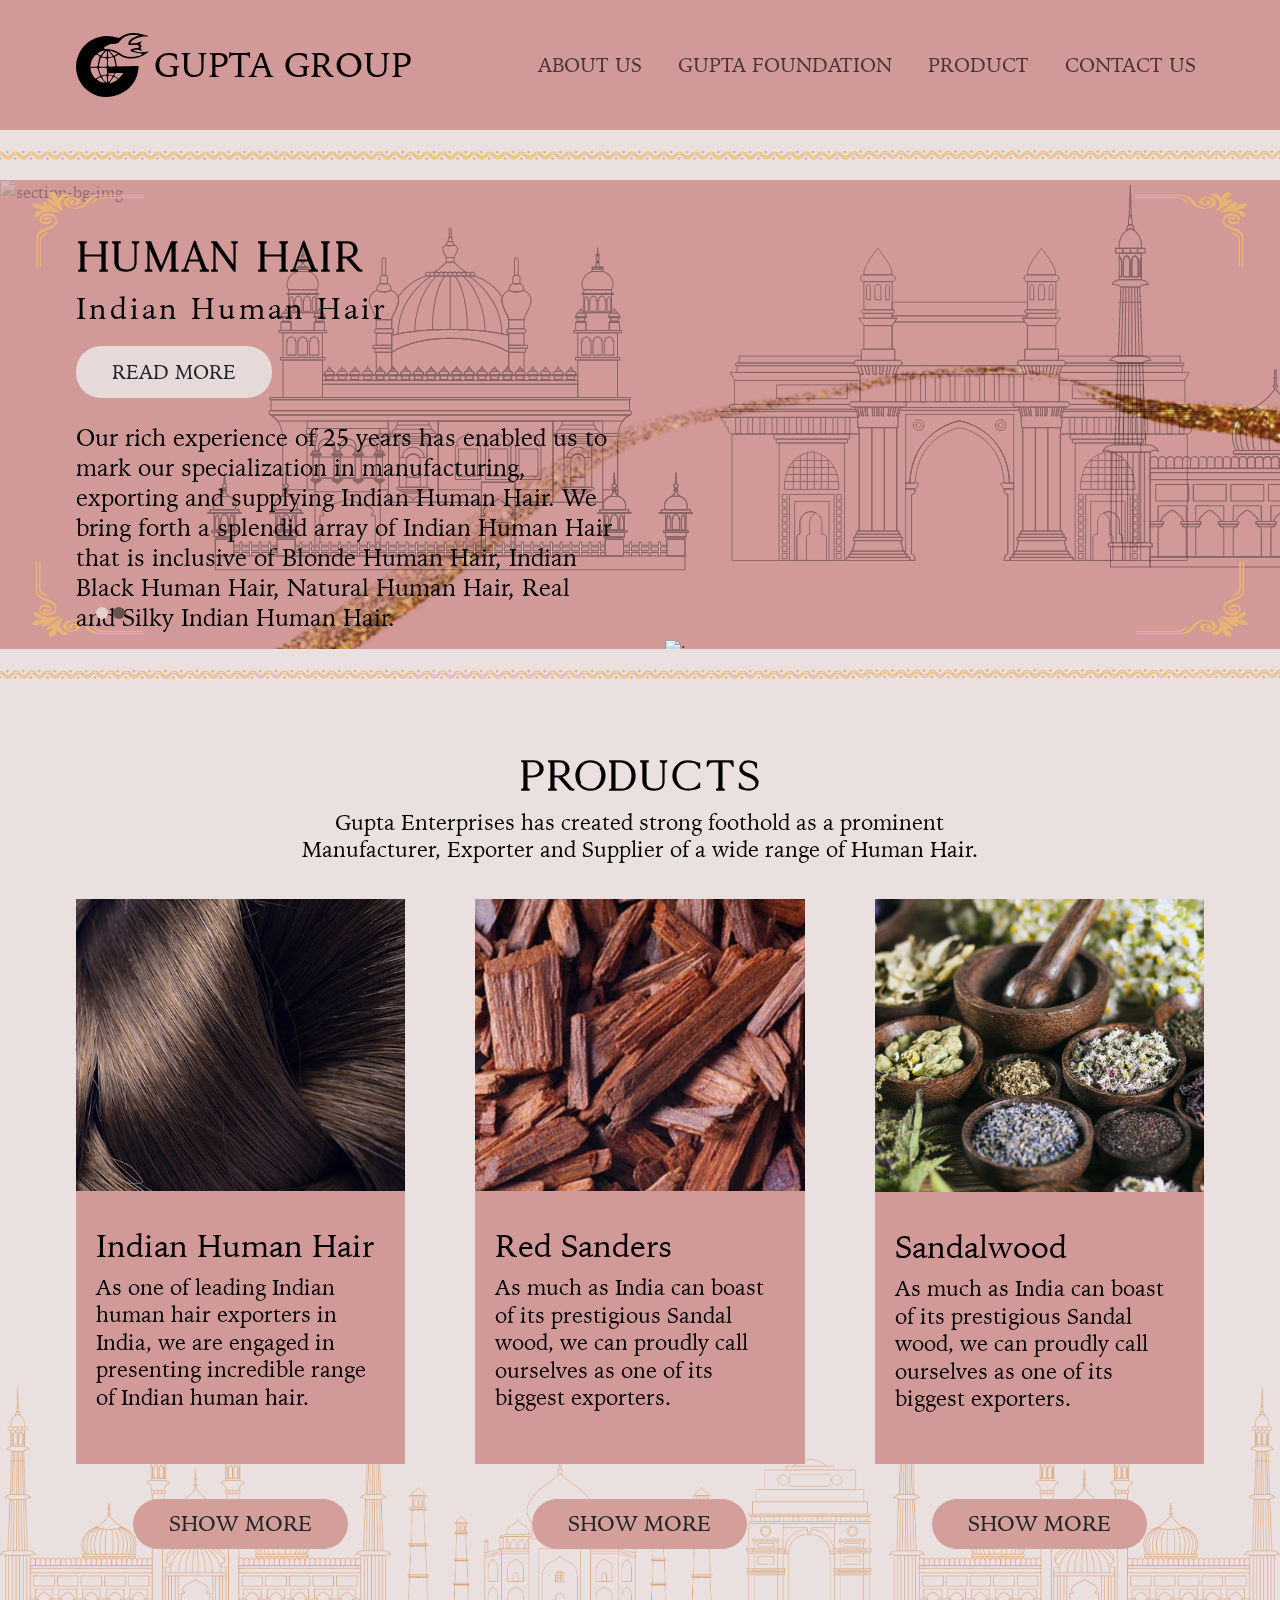
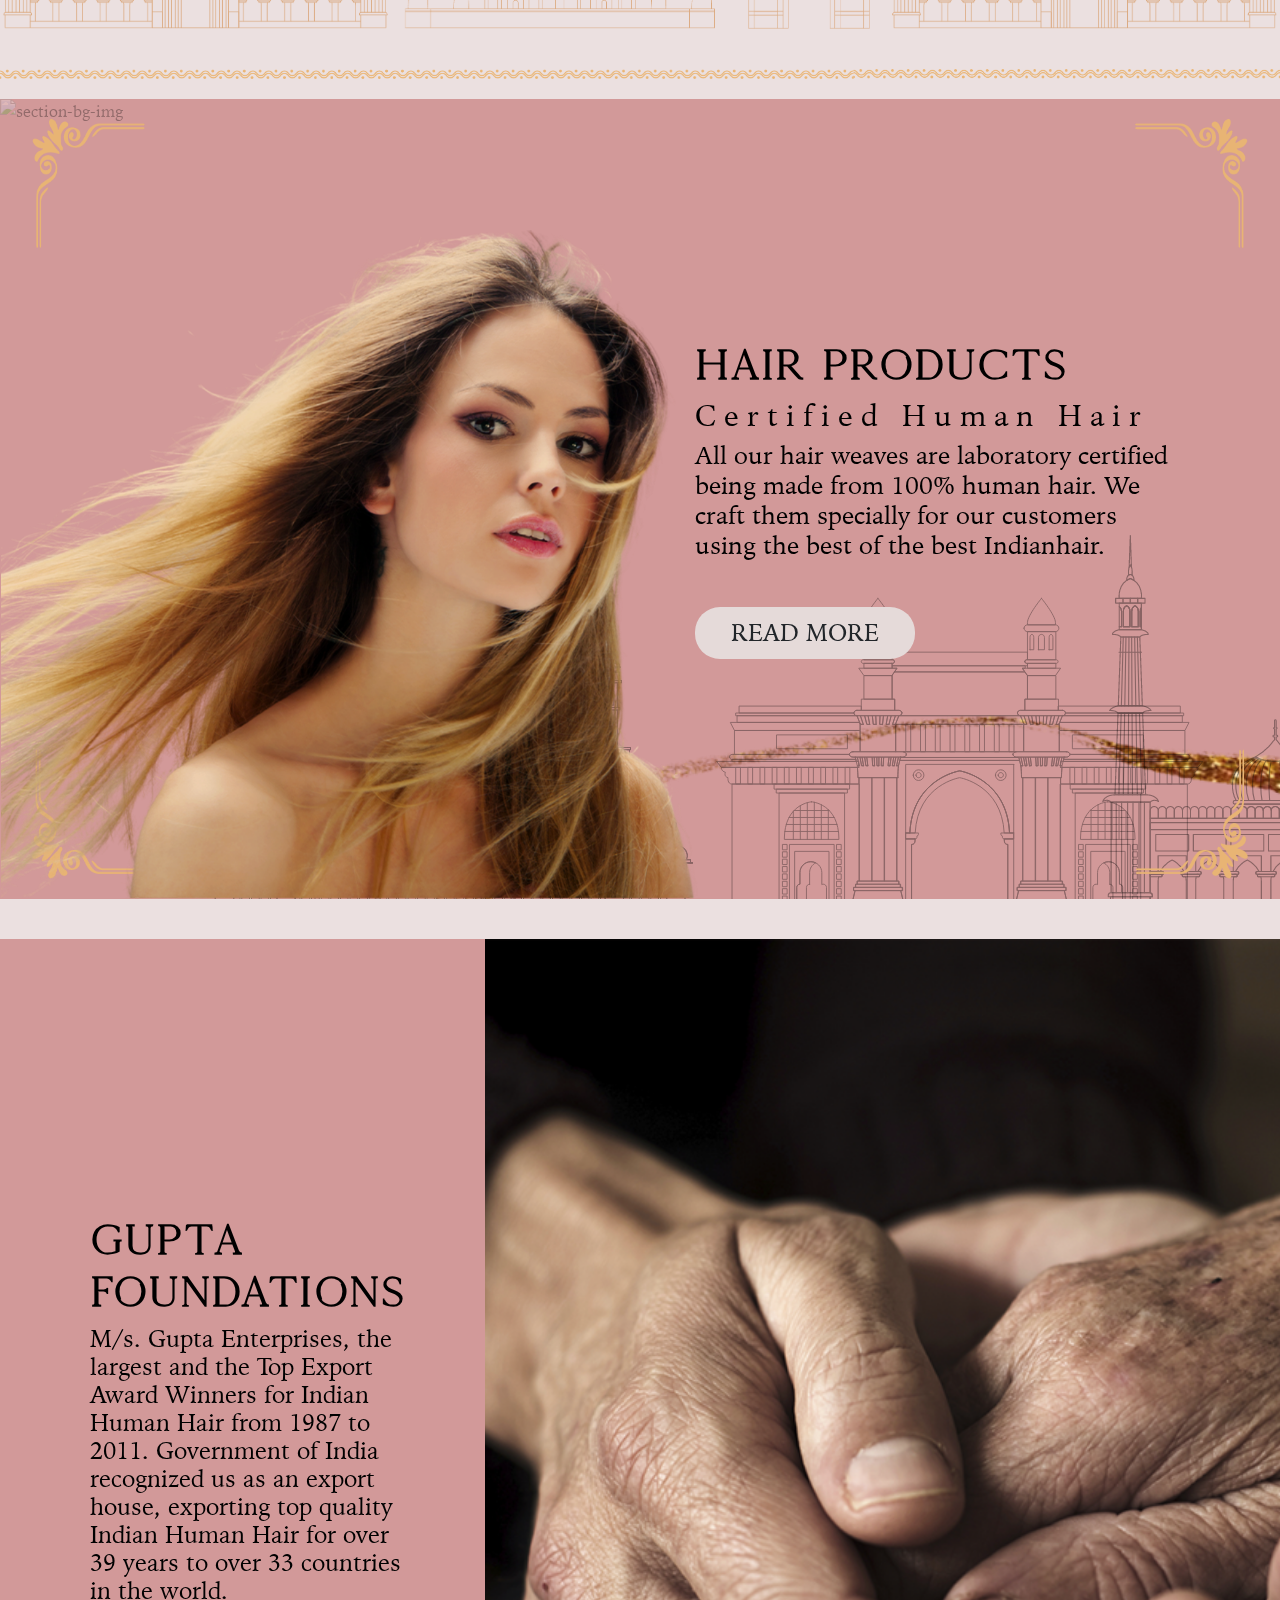
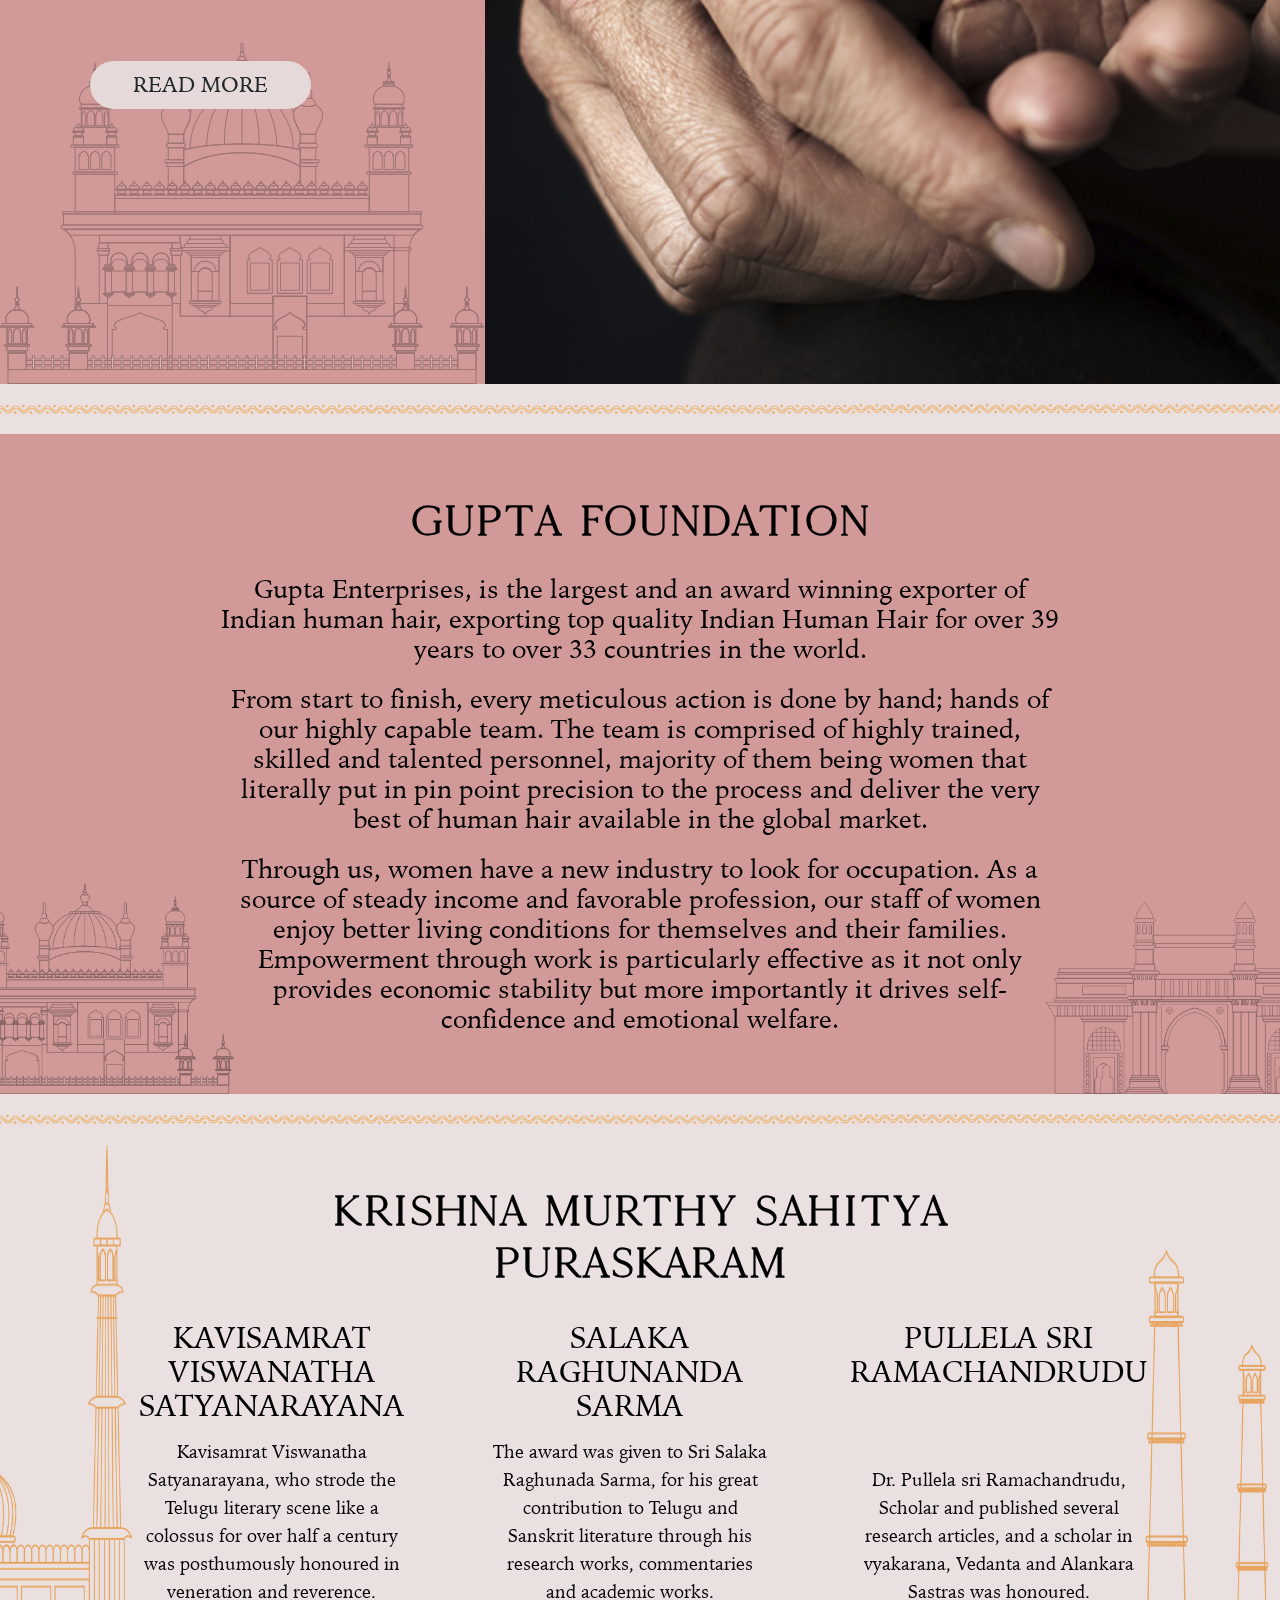
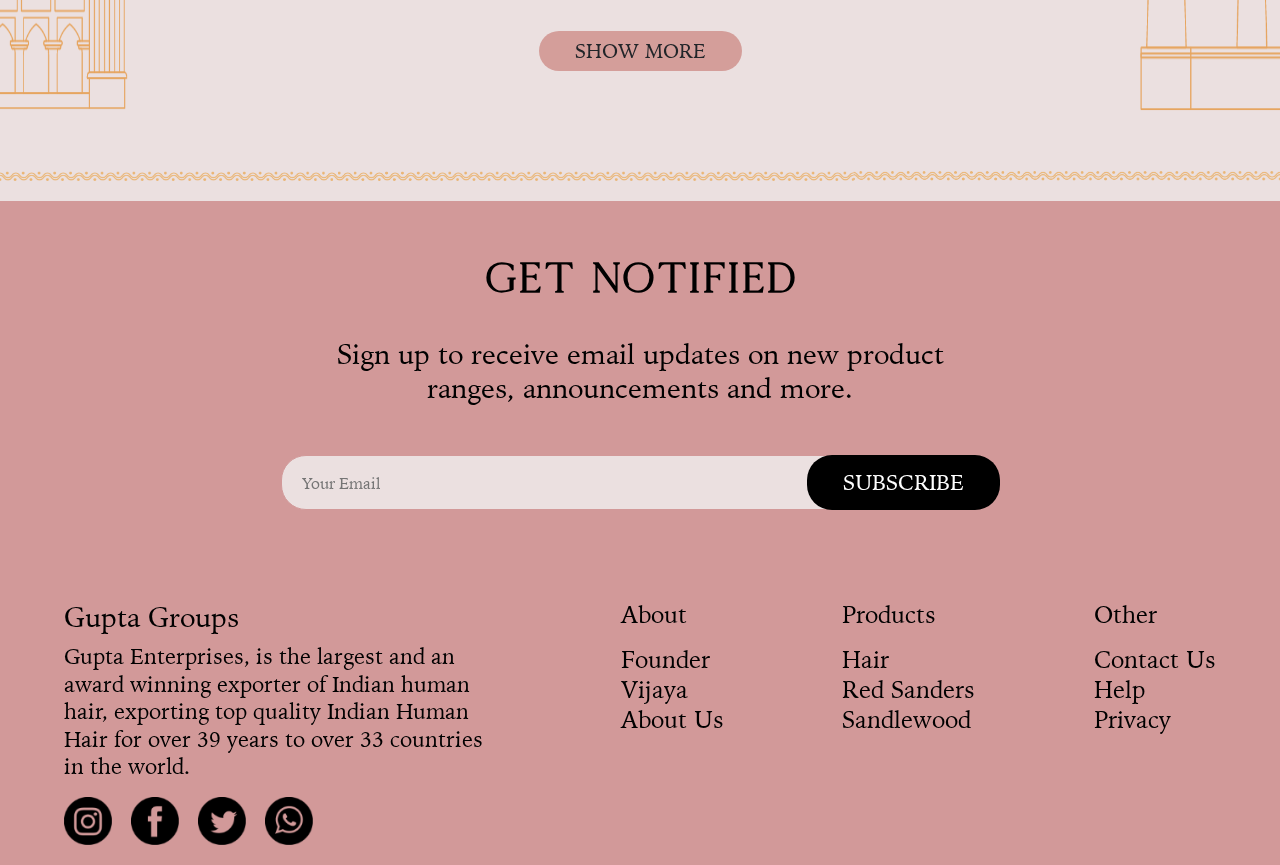
==== commit 171a07cf: "add others pages" ====
--- a/index.html
+++ b/index.html
@@ -1,477 +1,382 @@
 <!DOCTYPE html>
 <html lang="en">
-  <head>
-    <meta charset="UTF-8" />
-    <meta name="viewport" content="width=device-width, initial-scale=1.0" />
-    <title>Document</title>
-    <link
-      rel="stylesheet"
-      href="https://cdnjs.cloudflare.com/ajax/libs/bootstrap/5.3.2/css/bootstrap.min.css"
-    />
-    <link
-      rel="stylesheet"
-      href="https://cdnjs.cloudflare.com/ajax/libs/OwlCarousel2/2.3.4/assets/owl.carousel.min.css"
-    />
-    <link rel="stylesheet" href="./assets/css/style.css" />
-  </head>
-
-  <body>
-    <header class="header">
-      <div class="content">
-        <div class="container custom-container">
-          <nav class="navbar navbar-expand-lg">
-            <a class="navbar-brand" href="./index.html"
-              ><img src="./assets/images/logo.svg" alt="logo" />GUPTA GROUP</a
-            >
-            <button
-              class="navbar-toggler"
-              type="button"
-              data-bs-toggle="collapse"
-              data-bs-target="#navbarNavDropdown"
-              aria-controls="navbarNavDropdown"
-              aria-expanded="false"
-              aria-label="Toggle navigation"
-            >
-              <span class="navbar-toggler-icon"></span>
-            </button>
-            <div class="collapse navbar-collapse" id="navbarNavDropdown">
-              <ul class="navbar-nav">
-                <li class="nav-item dropdown">
-                  <a
-                    class="nav-link dropdown-toggle"
-                    href="#"
-                    role="button"
-                    data-bs-toggle="dropdown"
-                    aria-expanded="false"
-                  >
-                    About Us
-                  </a>
-                  <ul class="dropdown-menu">
-                    <li><a class="dropdown-item" href="#">About Founder</a></li>
-                    <li><a class="dropdown-item" href="#">The team</a></li>
-                  </ul>
-                </li>
-                <li class="nav-item dropdown">
-                  <a
-                    class="nav-link dropdown-toggle"
-                    href="#"
-                    role="button"
-                    data-bs-toggle="dropdown"
-                    aria-expanded="false"
-                  >
-                    GUPTA FOUNDATION
-                  </a>
-                  <ul class="dropdown-menu">
-                    <li>
-                      <a class="dropdown-item" href="#"
-                        >About GF&Krishnamurthy Sahithya Puraskaram</a
-                      >
-                    </li>
-                    <li><a class="dropdown-item" href="#">Awardees</a></li>
-                    <li>
-                      <a class="dropdown-item" href="#">Social Activities</a>
-                    </li>
-                    <li><a class="dropdown-item" href="#">Gallery</a></li>
-                  </ul>
-                </li>
-                <li class="nav-item">
-                  <a class="nav-link" href="#">PRODUCT</a>
-                </li>
-                <li class="nav-item">
-                  <a class="nav-link" href="#">Contact Us</a>
-                </li>
-              </ul>
-            </div>
-          </nav>
-        </div>
-      </div>
-    </header>
-
-    <main class="main-content">
-      <img src="./assets/images/line.png" alt="line" class="line" />
-
-      <section class="banner-section">
-        <img
-          src="./assets/images/Misc/grunge-concrete-material-background-texture-wall-concept.jpg"
-          alt="section-bg-img"
-          class="section-bg-img"
-        />
-        <div class="container custom-container">
-          <div class="content">
-            <div class="owl-carousel owl-theme">
-              <div class="item">
-                <div class="item-content-block">
-                  <div class="text-part">
-                    <h2 class="title">HUMAN HAIR</h2>
-                    <h3 class="head-text">Indian Human Hair</h3>
-                    <button class="btn">READ MORE</button>
-                    <p class="text">
-                      Our rich experience of 25 years has enabled us to mark our
-                      specialization in manufacturing, exporting and supplying
-                      Indian Human Hair. We bring forth a splendid array of
-                      Indian Human Hair that is inclusive of Blonde Human Hair,
-                      Indian Black Human Hair, Natural Human Hair, Real and
-                      Silky Indian Human Hair.
-                    </p>
-                  </div>
-                  <div class="image-part">
-                    <img
-                      src="./assets/images/banner-section-image.png"
-                      alt="image"
-                    />
-                  </div>
-                </div>
-              </div>
-              <div class="item">
-                <div class="item-content-block">
-                  <div class="text-part">
-                    <h2 class="title">SANDALWOOD</h2>
-                    <h3 class="head-text">Pure Indian Sandalwood</h3>
-                    <button class="btn">READ MORE</button>
-                    <p class="text">
-                      As much as India can boast of its prestigious Sandal
-                      wood,we can proudly call ourselves as one of its biggest
-                      exporters. Mr. Gupta our Managing Partner, is the
-                      Secretary of the South India Sandalwood Products Dealers
-                      And Exporters Association.
-                    </p>
-                  </div>
-                  <div class="image-part">
-                    <img
-                      src="./assets/images/sandal image.png"
-                      alt="image"
-                      class="bottom-right"
-                    />
-                  </div>
-                </div>
-              </div>
-            </div>
-          </div>
-        </div>
-        <img
-          src="./assets/images/Frame.png"
-          alt="banner-frame"
-          class="banner-frame"
-        />
-        <img
-          src="./assets/images/banner-bottom-bg.png"
-          alt="banner-frame"
-          class="banner-bottom-bg-img"
-        />
-      </section>
-      <img src="./assets/images/line.png" alt="line" class="line" />
-      <section class="product-section">
-        <div class="container custom-container">
-          <div class="content">
-            <h2 class="title">PRODUCTS</h2>
-            <h3 class="head-text">
-              Gupta Enterprises has created strong foothold as a prominent
-              Manufacturer, Exporter and Supplier of a wide range of Human Hair.
-            </h3>
-            <div class="box-part">
-              <div class="box-wrapper">
-                <div class="box">
-                  <div class="image-part">
-                    <img src="./assets/images/indian-hair.png" alt="hair" />
-                  </div>
-                  <div class="text-part">
-                    <h4 class="box-text">Indian Human Hair</h4>
-                    <p class="text">
-                      As one of leading Indian human hair exporters in India, we
-                      are engaged in presenting incredible range of Indian human
-                      hair.
-                    </p>
-                  </div>
-                </div>
-                <button class="btn">SHOW MORE</button>
-              </div>
-              <div class="box-wrapper">
-                <div class="box">
-                  <div class="image-part">
-                    <img src="./assets/images/red-sender.png" alt="hair" />
-                  </div>
-                  <div class="text-part">
-                    <h4 class="box-text">Red Sanders</h4>
-                    <p class="text">
-                      As much as India can boast of its prestigious Sandal wood,
-                      we can proudly call ourselves as one of its biggest
-                      exporters.
-                    </p>
-                  </div>
-                </div>
-                <button class="btn">SHOW MORE</button>
-              </div>
-              <div class="box-wrapper">
-                <div class="box">
-                  <div class="image-part">
-                    <img
-                      src="./assets/images/sandalwood.png"
-                      alt="sandlewood"
-                    />
-                  </div>
-                  <div class="text-part">
-                    <h4 class="box-text">Sandalwood</h4>
-                    <p class="text">
-                      As much as India can boast of its prestigious Sandal wood,
-                      we can proudly call ourselves as one of its biggest
-                      exporters.
-                    </p>
-                  </div>
-                </div>
-                <button class="btn">SHOW MORE</button>
-              </div>
-            </div>
-          </div>
-        </div>
-        <img
-          src="./assets/images/Gold Building.png"
-          alt="banner-bottom-img"
-          class="section-bottom-img"
-        />
-      </section>
-      <img src="./assets/images/line.png" alt="line" class="line" />
-      <section class="hair-product-section">
-        <img
-          src="./assets/images/Misc/grunge-concrete-material-background-texture-wall-concept.jpg"
-          alt="section-bg-img"
-          class="section-bg-img"
-        />
-        <img
-          src="./assets/images/Frame.png"
-          alt="banner-frame"
-          class="banner-frame"
-        />
-        <img
-          src="./assets/images/banner-bottom-bg.png"
-          alt="banner-frame"
-          class="banner-bottom-bg-img"
-        />
-        <div class="container custom-container">
-          <div class="hair-product-content">
-            <div class="image-part">
-              <img
-                src="./assets/images/Untitled design-4.png"
-                alt="hair-section-banner"
-                class="hair-section-banner"
-              />
-            </div>
-            <div class="content-part">
-              <h2 class="title">Hair Products</h2>
-              <h3 class="head-text">Certified Human Hair</h3>
-              <p class="text">
-                All our hair weaves are laboratory certified being made from
-                100% human hair. We craft them specially for our customers using
-                the best of the best Indianhair.
-              </p>
-              <button class="btn">READ MORE</button>
-            </div>
-          </div>
-        </div>
-      </section>
-      <section class="gupta-foundation">
-        <div class="content-part">
-          <div class="left-part">
-            <h2 class="title">Gupta Foundations</h2>
-            <p class="desc-text">
-              M/s. Gupta Enterprises, the largest and the Top Export Award
-              Winners for Indian Human Hair from 1987 to 2011. Government of
-              India recognized us as an export house, exporting top quality
-              Indian Human Hair for over 39 years to over 33 countries in the
-              world.
+
+<head>
+  <meta charset="UTF-8" />
+  <meta name="viewport" content="width=device-width, initial-scale=1.0" />
+  <title>Document</title>
+  <link rel="stylesheet" href="https://cdnjs.cloudflare.com/ajax/libs/bootstrap/5.3.2/css/bootstrap.min.css" />
+  <link rel="stylesheet" href="https://cdnjs.cloudflare.com/ajax/libs/OwlCarousel2/2.3.4/assets/owl.carousel.min.css" />
+  <link rel="stylesheet" href="./assets/css/style.css" />
+</head>
+
+<body>
+  <header class="header">
+    <div class="content">
+      <div class="container custom-container">
+        <nav class="navbar navbar-expand-lg">
+          <a class="navbar-brand" href="./index.html"><img src="./assets/images/logo.svg" alt="logo" />GUPTA
+            GROUP</a>
+          <button class="navbar-toggler" type="button" data-bs-toggle="collapse" data-bs-target="#navbarNavDropdown"
+            aria-controls="navbarNavDropdown" aria-expanded="false" aria-label="Toggle navigation">
+            <span class="navbar-toggler-icon"></span>
+          </button>
+          <div class="collapse navbar-collapse" id="navbarNavDropdown">
+            <ul class="navbar-nav">
+              <li class="nav-item">
+                <a class="nav-link" href="./about-us-page.html">
+                  About Us
+                </a>
+              </li>
+              <li class="nav-item">
+                <a class="nav-link" href="./founder-page.html" >
+                  GUPTA FOUNDATION
+                </a>
+              </li>
+              <li class="nav-item">
+                <a class="nav-link" href="#">PRODUCT</a>
+              </li>
+              <li class="nav-item">
+                <a class="nav-link" href="./contact-page.html">Contact Us</a>
+              </li>
+            </ul>
+          </div>
+        </nav>
+      </div>
+    </div>
+  </header>
+  <main class="main-content">
+    <img src="./assets/images/line.png" alt="line" class="line" />
+    <section class="banner-section">
+      <img src="./assets/images/Misc/grunge-concrete-material-background-texture-wall-concept.jpg" alt="section-bg-img"
+        class="section-bg-img" />
+      <div class="container custom-container">
+        <div class="content">
+          <div class="owl-carousel owl-theme">
+            <div class="item">
+              <div class="item-content-block">
+                <div class="text-part">
+                  <h2 class="title">HUMAN HAIR</h2>
+                  <h3 class="head-text">Indian Human Hair</h3>
+                  <button class="btn">READ MORE</button>
+                  <p class="text">
+                    Our rich experience of 25 years has enabled us to mark our
+                    specialization in manufacturing, exporting and supplying
+                    Indian Human Hair. We bring forth a splendid array of
+                    Indian Human Hair that is inclusive of Blonde Human Hair,
+                    Indian Black Human Hair, Natural Human Hair, Real and
+                    Silky Indian Human Hair.
+                  </p>
+                </div>
+                <div class="image-part">
+                  <img src="./assets/images/banner-section-image.png" alt="image" />
+                </div>
+              </div>
+            </div>
+            <div class="item">
+              <div class="item-content-block">
+                <div class="text-part">
+                  <h2 class="title">SANDALWOOD</h2>
+                  <h3 class="head-text">Pure Indian Sandalwood</h3>
+                  <button class="btn">READ MORE</button>
+                  <p class="text">
+                    As much as India can boast of its prestigious Sandal
+                    wood,we can proudly call ourselves as one of its biggest
+                    exporters. Mr. Gupta our Managing Partner, is the
+                    Secretary of the South India Sandalwood Products Dealers
+                    And Exporters Association.
+                  </p>
+                </div>
+                <div class="image-part">
+                  <img src="./assets/images/sandal image.png" alt="image" class="bottom-right" />
+                </div>
+              </div>
+            </div>
+          </div>
+        </div>
+      </div>
+      <img src="./assets/images/Frame.png" alt="banner-frame" class="banner-frame" />
+      <img src="./assets/images/banner-bottom-bg.png" alt="banner-frame" class="banner-bottom-bg-img" />
+    </section>
+    <img src="./assets/images/line.png" alt="line" class="line" />
+    <section class="product-section">
+      <div class="container custom-container">
+        <div class="content">
+          <h2 class="title">PRODUCTS</h2>
+          <h3 class="head-text">
+            Gupta Enterprises has created strong foothold as a prominent
+            Manufacturer, Exporter and Supplier of a wide range of Human Hair.
+          </h3>
+          <div class="box-part">
+            <div class="box-wrapper">
+              <div class="box">
+                <div class="image-part">
+                  <img src="./assets/images/indian-hair.png" alt="hair" />
+                </div>
+                <div class="text-part">
+                  <h4 class="box-text">Indian Human Hair</h4>
+                  <p class="text">
+                    As one of leading Indian human hair exporters in India, we
+                    are engaged in presenting incredible range of Indian human
+                    hair.
+                  </p>
+                </div>
+              </div>
+              <button class="btn">SHOW MORE</button>
+            </div>
+            <div class="box-wrapper">
+              <div class="box">
+                <div class="image-part">
+                  <img src="./assets/images/red-sender.png" alt="hair" />
+                </div>
+                <div class="text-part">
+                  <h4 class="box-text">Red Sanders</h4>
+                  <p class="text">
+                    As much as India can boast of its prestigious Sandal wood,
+                    we can proudly call ourselves as one of its biggest
+                    exporters.
+                  </p>
+                </div>
+              </div>
+              <button class="btn">SHOW MORE</button>
+            </div>
+            <div class="box-wrapper">
+              <div class="box">
+                <div class="image-part">
+                  <img src="./assets/images/sandalwood.png" alt="sandlewood" />
+                </div>
+                <div class="text-part">
+                  <h4 class="box-text">Sandalwood</h4>
+                  <p class="text">
+                    As much as India can boast of its prestigious Sandal wood,
+                    we can proudly call ourselves as one of its biggest
+                    exporters.
+                  </p>
+                </div>
+              </div>
+              <button class="btn">SHOW MORE</button>
+            </div>
+          </div>
+        </div>
+      </div>
+      <img src="./assets/images/Gold Building.png" alt="banner-bottom-img" class="section-bottom-img" />
+    </section>
+    <img src="./assets/images/line.png" alt="line" class="line" />
+    <section class="hair-product-section">
+      <img src="./assets/images/Misc/grunge-concrete-material-background-texture-wall-concept.jpg" alt="section-bg-img"
+        class="section-bg-img" />
+      <img src="./assets/images/Frame.png" alt="banner-frame" class="banner-frame" />
+      <img src="./assets/images/banner-bottom-bg.png" alt="banner-frame" class="banner-bottom-bg-img" />
+      <div class="container custom-container">
+        <div class="hair-product-content">
+          <div class="image-part">
+            <img src="./assets/images/Untitled design-4.png" alt="hair-section-banner" class="hair-section-banner" />
+          </div>
+          <div class="content-part">
+            <h2 class="title">Hair Products</h2>
+            <h3 class="head-text">Certified Human Hair</h3>
+            <p class="text">
+              All our hair weaves are laboratory certified being made from
+              100% human hair. We craft them specially for our customers using
+              the best of the best Indianhair.
             </p>
             <button class="btn">READ MORE</button>
           </div>
-          <div class="right-part">
-            <img src="./assets/images/Image.png" alt="section-banner-img" />
-          </div>
-        </div>
-        <img
-          src="./assets/images/Black Bulindg.png"
-          alt="section-bg-img"
-          class="banner-bottom-bg-img"
-        />
-      </section>
-      <img src="./assets/images/line.png" alt="line" class="line" />
-      <section class="foundation-info">
-        <div class="container custom-container">
-          <div class="content-block">
-            <h2 class="title">Gupta Foundation</h2>
-            <p class="info-text">
-              Gupta Enterprises, is the largest and an award winning exporter of
-              Indian human hair, exporting top quality Indian Human Hair for
-              over 39 years to over 33 countries in the world.
+        </div>
+      </div>
+    </section>
+    <section class="gupta-foundation">
+      <div class="content-part">
+        <div class="left-part">
+          <h2 class="title">Gupta Foundations</h2>
+          <p class="desc-text">
+            M/s. Gupta Enterprises, the largest and the Top Export Award
+            Winners for Indian Human Hair from 1987 to 2011. Government of
+            India recognized us as an export house, exporting top quality
+            Indian Human Hair for over 39 years to over 33 countries in the
+            world.
+          </p>
+          <button class="btn">READ MORE</button>
+        </div>
+        <div class="right-part">
+          <img src="./assets/images/Image.png" alt="section-banner-img" />
+        </div>
+      </div>
+      <img src="./assets/images/Black Bulindg.png" alt="section-bg-img" class="banner-bottom-bg-img" />
+    </section>
+    <img src="./assets/images/line.png" alt="line" class="line" />
+    <section class="foundation-info">
+      <div class="container custom-container">
+        <div class="content-block">
+          <h2 class="title">Gupta Foundation</h2>
+          <p class="info-text">
+            Gupta Enterprises, is the largest and an award winning exporter of
+            Indian human hair, exporting top quality Indian Human Hair for
+            over 39 years to over 33 countries in the world.
+          </p>
+          <p class="info-text">
+            From start to finish, every meticulous action is done by hand;
+            hands of our highly capable team. The team is comprised of highly
+            trained, skilled and talented personnel, majority of them being
+            women that literally put in pin point precision to the process and
+            deliver the very best of human hair available in the global
+            market.
+          </p>
+          <p class="info-text">
+            Through us, women have a new industry to look for occupation. As a
+            source of steady income and favorable profession, our staff of
+            women enjoy better living conditions for themselves and their
+            families. Empowerment through work is particularly effective as it
+            not only provides economic stability but more importantly it
+            drives self-confidence and emotional welfare.
+          </p>
+        </div>
+      </div>
+      <img src="./assets/images/Building balck.png" alt="section-bottom-img" class="banner-bottom-bg-img" />
+    </section>
+    <img src="./assets/images/line.png" alt="line" class="line" />
+    <section class="award-section">
+      <div class="container custom-container">
+        <div class="content-block">
+          <div class="top-title-part">
+            <h2 class="title">KRISHNA MURTHY SAHITYA PURASKARAM</h2>
+          </div>
+          <div class="middle-content-part">
+            <div class="award-card">
+              <h5>KAVISAMRAT VISWANATHA SATYANARAYANA</h5>
+              <div>
+                Kavisamrat Viswanatha Satyanarayana, who strode the Telugu
+                literary scene like a colossus for over half a century was
+                posthumously honoured in veneration and reverence.
+              </div>
+            </div>
+            <div class="award-card">
+              <h5>SALAKA RAGHUNANDA SARMA</h5>
+              <div>
+                The award was given to Sri Salaka Raghunada Sarma, for his
+                great contribution to Telugu and Sanskrit literature through
+                his research works, commentaries and academic works.
+              </div>
+            </div>
+            <div class="award-card">
+              <h5>PULLELA SRI RAMACHANDRUDU</h5>
+              <div>
+                Dr. Pullela sri Ramachandrudu, Scholar and published several
+                research articles, and a scholar in vyakarana, Vedanta and
+                Alankara Sastras was honoured.
+              </div>
+            </div>
+          </div>
+          <div class="bottom-action-part">
+            <button class="btn">SHOW MORE</button>
+          </div>
+        </div>
+      </div>
+      <img src="./assets/images/Gold Building copy 2.png" alt="section-bottom-img" class="banner-bottom-bg-img" />
+    </section>
+  </main>
+  <img src="./assets/images/line.png" alt="line" class="line" />
+  <footer class="footer">
+    <div class="conteiner custom-container">
+      <div class="content">
+        <div class="top-part">
+          <h2 class="title">Get Notified</h2>
+          <h3 class="text">
+            Sign up to receive email updates on new product ranges,
+            announcements and more.
+          </h3>
+          <div class="form">
+            <div class="field">
+              <input type="email" name="Mail" id="email" placeholder="Your Email" />
+              <button class="btn">SUBSCRIBE</button>
+            </div>
+          </div>
+        </div>
+
+        <div class="bottom-part">
+          <div class="text-part">
+            <h4 class="head">Gupta Groups</h4>
+            <p class="footer-text">
+              Gupta Enterprises, is the largest and an award winning exporter
+              of Indian human hair, exporting top quality Indian Human Hair
+              for over 39 years to over 33 countries in the world.
             </p>
-            <p class="info-text">
-              From start to finish, every meticulous action is done by hand;
-              hands of our highly capable team. The team is comprised of highly
-              trained, skilled and talented personnel, majority of them being
-              women that literally put in pin point precision to the process and
-              deliver the very best of human hair available in the global
-              market.
-            </p>
-            <p class="info-text">
-              Through us, women have a new industry to look for occupation. As a
-              source of steady income and favorable profession, our staff of
-              women enjoy better living conditions for themselves and their
-              families. Empowerment through work is particularly effective as it
-              not only provides economic stability but more importantly it
-              drives self-confidence and emotional welfare.
-            </p>
-          </div>
-        </div>
-        <img
-          src="./assets/images/Building balck.png"
-          alt="section-bottom-img"
-          class="banner-bottom-bg-img"
-        />
-      </section>
-      <img src="./assets/images/line.png" alt="line" class="line" />
-      <section class="award-section">
-        <div class="container custom-container">
-          <div class="content-block">
-            <div class="top-title-part">
-              <h2 class="title">KRISHNA MURTHY SAHITYA PURASKARAM</h2>
-            </div>
-            <div class="middle-content-part">
-              <div class="award-card">
-                <h5>KAVISAMRAT VISWANATHA SATYANARAYANA</h5>
-                <div>
-                  Kavisamrat Viswanatha Satyanarayana, who strode the Telugu
-                  literary scene like a colossus for over half a century was
-                  posthumously honoured in veneration and reverence.
-                </div>
-              </div>
-              <div class="award-card">
-                <h5>SALAKA RAGHUNANDA SARMA</h5>
-                <div>
-                  The award was given to Sri Salaka Raghunada Sarma, for his
-                  great contribution to Telugu and Sanskrit literature through
-                  his research works, commentaries and academic works.
-                </div>
-              </div>
-              <div class="award-card">
-                <h5>PULLELA SRI RAMACHANDRUDU</h5>
-                <div>
-                  Dr. Pullela sri Ramachandrudu, Scholar and published several
-                  research articles, and a scholar in vyakarana, Vedanta and
-                  Alankara Sastras was honoured.
-                </div>
-              </div>
-            </div>
-            <div class="bottom-action-part">
-              <button class="btn">SHOW MORE</button>
-            </div>
-          </div>
-        </div>
-        <img src="./assets/images/Gold Building copy 2.png" alt="section-bottom-img" class="banner-bottom-bg-img" />
-      </section>
-    </main>
-    <img src="./assets/images/line.png" alt="line" class="line" />
-    <footer class="footer">
-      <div class="conteiner custom-container">
-        <div class="content">
-          <div class="top-part">
-            <h2 class="title">Get Notified</h2>
-            <h3 class="text">
-              Sign up to receive email updates on new product ranges,
-              announcements and more.
-            </h3>
-            <div class="form">
-              <div class="field">
-                <input
-                  type="email"
-                  name="Mail"
-                  id="email"
-                  placeholder="Your Email"
-                />
-                <button class="btn">SUBSCRIBE</button>
-              </div>
-            </div>
-          </div>
-
-          <div class="bottom-part">
-            <div class="text-part">
-              <h4 class="head">Gupta Groups</h4>
-              <p class="text">
-                Gupta Enterprises, is the largest and an award winning exporter
-                of Indian human hair, exporting top quality Indian Human Hair
-                for over 39 years to over 33 countries in the world.
-              </p>
-
-              <div class="social-media-links">
-                <a href="#"><img src="./assets/images/Instagram.png" alt="Instagram" /></a>
-                <a href="#"><img src="./assets/images/Facebook.png" alt="Facebook" /></a>
-                <a href="#"><img src="./assets/images/Twitter.png" alt="Twitter" /></a>
-                <a href="#"><img src="./assets/images/WhatsApp.png" alt="WhatsApp" /></a>
-              </div>
-            </div>
-            <ul class="link-list one">
-              <li class="list-item">
-                <h5 class="list-head">About</h5>
-              </li>
-              <li class="list-item">
-                <a href="#" class="link">Founder</a>
-              </li>
-              <li class="list-item">
-                <a href="#" class="link">Vijaya</a>
-              </li>
-              <li class="list-item">
-                <a href="#" class="link">About Us</a>
-              </li>
-            </ul>
-            <ul class="link-list two">
-              <li class="list-item">
-                <h5 class="list-head">Products</h5>
-              </li>
-              <li class="list-item">
-                <a href="#" class="link">Hair</a>
-              </li>
-              <li class="list-item">
-                <a href="#" class="link">Red Sanders</a>
-              </li>
-              <li class="list-item">
-                <a href="#" class="link">Sandlewood</a>
-              </li>
-            </ul>
-            <ul class="link-list three">
-              <li class="list-item">
-                <h5 class="list-head">Other</h5>
-              </li>
-              <li class="list-item">
-                <a href="#" class="link">Contact Us</a>
-              </li>
-              <li class="list-item">
-                <a href="#" class="link">Help</a>
-              </li>
-              <li class="list-item">
-                <a href="#" class="link">Privacy</a>
-              </li>
-            </ul>
-          </div>
-        </div>
-      </div>
-    </footer>
-  </body>
-  <script src="https://cdnjs.cloudflare.com/ajax/libs/bootstrap/5.3.2/js/bootstrap.bundle.min.js"></script>
-  <script src="https://cdnjs.cloudflare.com/ajax/libs/jquery/3.6.0/jquery.min.js"></script>
-  <script src="https://cdnjs.cloudflare.com/ajax/libs/OwlCarousel2/2.3.4/owl.carousel.min.js"></script>
-  <script>
-    $(".owl-carousel").owlCarousel({
-      loop: false,
-      margin: 10,
-      nav: false,
-      dots: true,
-      responsive: {
-        0: {
-          items: 1,
-        },
-        600: {
-          items: 1,
-        },
-        1000: {
-          items: 1,
-        },
+
+            <div class="social-media-links">
+              <a href="#"><img src="./assets/images/Instagram.png" alt="Instagram" /></a>
+              <a href="#"><img src="./assets/images/Facebook.png" alt="Facebook" /></a>
+              <a href="#"><img src="./assets/images/Twitter.png" alt="Twitter" /></a>
+              <a href="#"><img src="./assets/images/WhatsApp.png" alt="WhatsApp" /></a>
+            </div>
+          </div>
+          <ul class="link-list one">
+            <li class="list-item">
+              <h5 class="list-head">About</h5>
+            </li>
+            <li class="list-item">
+              <a href="#" class="link">Founder</a>
+            </li>
+            <li class="list-item">
+              <a href="#" class="link">Vijaya</a>
+            </li>
+            <li class="list-item">
+              <a href="#" class="link">About Us</a>
+            </li>
+          </ul>
+          <ul class="link-list two">
+            <li class="list-item">
+              <h5 class="list-head">Products</h5>
+            </li>
+            <li class="list-item">
+              <a href="#" class="link">Hair</a>
+            </li>
+            <li class="list-item">
+              <a href="#" class="link">Red Sanders</a>
+            </li>
+            <li class="list-item">
+              <a href="#" class="link">Sandlewood</a>
+            </li>
+          </ul>
+          <ul class="link-list three">
+            <li class="list-item">
+              <h5 class="list-head">Other</h5>
+            </li>
+            <li class="list-item">
+              <a href="#" class="link">Contact Us</a>
+            </li>
+            <li class="list-item">
+              <a href="#" class="link">Help</a>
+            </li>
+            <li class="list-item">
+              <a href="#" class="link">Privacy</a>
+            </li>
+          </ul>
+        </div>
+      </div>
+    </div>
+  </footer>
+</body>
+<script src="https://cdnjs.cloudflare.com/ajax/libs/bootstrap/5.3.2/js/bootstrap.bundle.min.js"></script>
+<script src="https://cdnjs.cloudflare.com/ajax/libs/jquery/3.6.0/jquery.min.js"></script>
+<script src="https://cdnjs.cloudflare.com/ajax/libs/OwlCarousel2/2.3.4/owl.carousel.min.js"></script>
+<script>
+  $(".owl-carousel").owlCarousel({
+    loop: false,
+    margin: 10,
+    nav: false,
+    dots: true,
+    responsive: {
+      0: {
+        items: 1,
       },
-    });
-  </script>
-</html>
+      600: {
+        items: 1,
+      },
+      1000: {
+        items: 1,
+      },
+    },
+  });
+</script>
+
+</html>--- a/assets/css/style.css
+++ b/assets/css/style.css
@@ -28,6 +28,7 @@
 }
 
 /* ---- common css start ---- */
+
 .line {
   width: 100%;
   padding: 20px 0;
@@ -71,11 +72,13 @@
 }
 
 .custom-container {
-  max-width: 90%;
+  max-width: 1920px;
+  width: 90%;
   margin: 0 auto;
 }
 
 /* ---- header section css start ---- */
+
 .header .content {
   background-color: #d29999;
   padding: 20px 0;
@@ -109,15 +112,33 @@
   font-family: "IowanOldStyle" !important;
 }
 
-.header .content .navbar .navbar-collapse .navbar-nav .nav-item.dropdown .dropdown-toggle:hover {
+.header
+  .content
+  .navbar
+  .navbar-collapse
+  .navbar-nav
+  .nav-item.dropdown
+  .dropdown-toggle:hover {
   color: #fff;
 }
 
-.header .content .navbar .navbar-collapse .navbar-nav .nav-item.dropdown .dropdown-toggle::after {
+.header
+  .content
+  .navbar
+  .navbar-collapse
+  .navbar-nav
+  .nav-item.dropdown
+  .dropdown-toggle::after {
   border: none;
 }
 
-.header .content .navbar .navbar-collapse .navbar-nav .nav-item .nav-link:hover {
+.header
+  .content
+  .navbar
+  .navbar-collapse
+  .navbar-nav
+  .nav-item
+  .nav-link:hover {
   color: white;
 }
 
@@ -140,6 +161,7 @@
 }
 
 /* ---- footer section css start ---- */
+
 .footer {
   background-color: #d29999;
   padding: 50px 0 20px;
@@ -198,7 +220,7 @@
   line-height: 125%;
 }
 
-.footer .content .bottom-part .text-part .text {
+.footer .content .bottom-part .text-part .footer-text {
   font-size: 28px;
   line-height: 125%;
   font-weight: 400;
@@ -239,6 +261,7 @@
 }
 
 /* ---- banner section css start ---- */
+
 .main-content .banner-section {
   background-color: #d29999;
   position: relative;
@@ -269,7 +292,13 @@
   background-color: #e6d0ce;
 }
 
-.main-content .banner-section .content .owl-carousel .item .text-part .head-text {
+.main-content
+  .banner-section
+  .content
+  .owl-carousel
+  .item
+  .text-part
+  .head-text {
   font-size: 35px;
   line-height: 125%;
   letter-spacing: 3px;
@@ -287,6 +316,18 @@
   font-weight: 400;
 }
 
+.main-content
+  .banner-section
+  .content
+  .owl-carousel
+  .item
+  .text-part
+  .btn:hover {
+  background: #000;
+  color: #d29999;
+  transform: scale(0.98);
+}
+
 .main-content .banner-section .content .owl-carousel .item .text-part .text {
   font-size: 28px;
   line-height: 125%;
@@ -323,13 +364,20 @@
   margin-bottom: -15px;
 }
 
-.main-content .banner-section .content .owl-carousel .item .image-part .bottom-right {
+.main-content
+  .banner-section
+  .content
+  .owl-carousel
+  .item
+  .image-part
+  .bottom-right {
   position: absolute;
   bottom: -59%;
   right: 0;
 }
 
 /* ---- production section css start ---- */
+
 .main-content .product-section {
   position: relative;
   overflow: hidden;
@@ -403,6 +451,12 @@
   font-family: "IowanOldStyle";
 }
 
+.main-content .product-section .content .box-part .btn:hover {
+  background: #000;
+  color: #d29999;
+  transform: scale(0.98);
+}
+
 .main-content .product-section .content .box-part {
   display: grid;
   grid-template-columns: repeat(3, 1fr);
@@ -425,6 +479,7 @@
 }
 
 /* ---- hair product section css start ---- */
+
 .main-content .hair-product-section {
   width: 100%;
   position: relative;
@@ -492,6 +547,12 @@
   line-height: 38px;
   font-family: "IowanOldStyle";
   font-weight: 400;
+}
+
+.hair-product-content .content-part .btn:hover {
+  background: #000;
+  color: #d29999;
+  transform: scale(0.98);
 }
 
 /* ---- gupta foundation section css start ---- */
@@ -539,6 +600,12 @@
   width: 50%;
 }
 
+.gupta-foundation .content-part .btn:hover {
+  background: #000;
+  color: #d29999;
+  transform: scale(0.98);
+}
+
 .gupta-foundation .content-part .desc-text {
   font-family: "IowanOldStyle";
   font-size: 35px;
@@ -642,6 +709,12 @@
   cursor: pointer;
 }
 
+.award-section .content-block .bottom-action-part .btn:hover {
+  background: #000;
+  color: #d29999;
+  transform: scale(0.98);
+}
+
 .award-section .content-block .middle-content-part .award-card {
   display: flex;
   flex-direction: column;
@@ -681,18 +754,420 @@
   object-position: center;
 }
 
+/* ----- About us page css start -----*/
+
+.about-page .title {
+  text-align: center;
+}
+
+.about-page .text {
+  font-family: "IowanOldStyle";
+  font-size: 35px;
+  line-height: 40px;
+  color: #000;
+  text-align: center;
+  font-weight: 400;
+  width: 68%;
+  margin: 0 auto;
+}
+
+.about-page .head {
+  font-family: "IowanOldStyle";
+  font-size: 35px;
+  line-height: 40px;
+  color: #000;
+  text-align: center;
+  font-weight: 700;
+}
+
+.about-page .box-text {
+  font-size: 38px;
+  line-height: 46px;
+  font-weight: 700;
+  color: #000;
+  font-family: "IowanOldStyle";
+  text-align: center;
+}
+
+.about-page .box-part {
+  display: grid;
+  grid-template-columns: repeat(3, 1fr);
+  row-gap: 44px;
+  column-gap: 36px;
+  width: 80%;
+  margin: 0 auto;
+}
+
+.about-page .box-part .box {
+  background-color: #e7dfdf;
+  padding: 30px 40px;
+  display: flex;
+  justify-content: center;
+  align-items: center;
+  flex-direction: column;
+}
+
+.about-us-section {
+  background-color: #d29999;
+  padding: 70px 0;
+  position: relative;
+  z-index: 0;
+}
+
+.about-us-section .banner-bottom-bg-img {
+  bottom: 0 !important;
+  z-index: -1 !important;
+  left: -7%;
+  width: 115%;
+}
+
+.about-us-section .content {
+  display: flex;
+  flex-direction: column;
+  gap: 50px;
+}
+
+.second-section {
+  background-color: #ebe0e0;
+  padding: 60px 0;
+  position: relative;
+  z-index: 0;
+}
+
+.second-section .banner-bottom-bg-img {
+  bottom: 0 !important;
+  z-index: -1 !important;
+  left: -29%;
+  width: 132%;
+}
+
+.second-section .content {
+  display: flex;
+  flex-direction: column;
+  gap: 50px;
+}
+
+.third-section {
+  background-color: #d29999;
+  padding: 70px 0;
+  position: relative;
+  z-index: 0;
+}
+
+.third-section .banner-bottom-bg-img {
+  bottom: 0 !important;
+  z-index: -1 !important;
+  left: -7%;
+  width: 115%;
+}
+
+.third-section .content {
+  display: flex;
+  flex-direction: column;
+  gap: 50px;
+}
+
+/* ----- About us page css end -----*/
+
+/* ----- Contact us page css start ----- */
+
+.contact-page .main-content .contact-us-section {
+  background-color: #d29999;
+  position: relative;
+  overflow: hidden;
+}
+
+.contact-page .main-content .contact-us-section .content {
+  position: relative;
+  padding: 40px 0 100px;
+  z-index: 3;
+}
+
+.contact-page .main-content .contact-us-section .content .title {
+  text-align: center;
+}
+
+.contact-page .main-content .contact-us-section .content .cotent-area {
+  display: grid;
+  grid-template-columns: repeat(2, 1fr);
+  margin-top: 80px;
+  gap: 50px;
+  max-width: 85%;
+  margin: 80px auto 0;
+}
+
+.contact-page
+  .main-content
+  .contact-us-section
+  .content
+  .cotent-area
+  .left-part
+  .form {
+  display: flex;
+  flex-direction: column;
+  gap: 30px;
+}
+
+.contact-page
+  .main-content
+  .contact-us-section
+  .content
+  .cotent-area
+  .left-part
+  .form
+  .field {
+  position: relative;
+}
+
+.contact-page
+  .main-content
+  .contact-us-section
+  .content
+  .cotent-area
+  .left-part
+  .form
+  .field
+  label {
+  position: absolute;
+  font-family: "IowanOldStyleBold";
+  font-size: 42px;
+  line-height: 125%;
+}
+
+.contact-page
+  .main-content
+  .contact-us-section
+  .content
+  .cotent-area
+  .left-part
+  .form
+  .field
+  input {
+  background-color: transparent !important;
+  border: none;
+  border-bottom: 2px solid #000;
+  padding: 10px 0 10px 125px;
+  font-family: "IowanOldStyleBold";
+  font-size: 28px;
+  line-height: 125%;
+  width: 85%;
+}
+
+.contact-page
+  .main-content
+  .contact-us-section
+  .content
+  .cotent-area
+  .left-part
+  .form
+  .field
+  textarea {
+  background-color: transparent;
+  border: none;
+  border-bottom: 2px solid #000;
+  font-family: "IowanOldStyleBold";
+  font-size: 28px;
+  line-height: 125%;
+  padding-top: 50px;
+  width: 85%;
+}
+
+/* .contact-page .main-content .contact-us-section .content .cotent-area .left-part .form .field:last-child label {
+  border-bottom: 2px solid #000;
+} */
+
+.contact-page
+  .main-content
+  .contact-us-section
+  .content
+  .cotent-area
+  .left-part
+  .form
+  .field
+  textarea:focus-visible,
+.contact-page
+  .main-content
+  .contact-us-section
+  .content
+  .cotent-area
+  .left-part
+  .form
+  .field
+  input:focus-visible {
+  outline: none;
+}
+
+.contact-page .main-content .head {
+  font-family: "IowanOldStyleBold";
+  font-size: 42px;
+  line-height: 125%;
+  font-weight: 700;
+  margin: 0;
+  padding: 0;
+  color: #000;
+}
+
+.contact-page .main-content .text {
+  font-family: "IowanOldStyleBold";
+  font-size: 40px;
+  line-height: 125%;
+  font-weight: 400;
+  margin: 0;
+  padding: 0;
+  color: #000;
+  text-decoration: none;
+}
+
+.contact-page
+  .main-content
+  .contact-us-section
+  .content
+  .cotent-area
+  .right-part {
+  display: flex;
+  flex-direction: column;
+  gap: 30px;
+}
+
+.contact-page
+  .main-content
+  .contact-us-section
+  .content
+  .cotent-area
+  .right-part
+  .text-part
+  .gap {
+  width: 80%;
+}
+
+/* ----- Contact us page css end ----- */
+
+/* ----- Founder page css start ----- */
+.Founder-page {
+  width: 100%;
+  overflow-x: hidden;
+}
+.Founder-page .main-content .foundation-section {
+  position: relative;
+  overflow-x: hidden;
+}
+.Founder-page .main-content .foundation-section .center-bg-image {
+  position: absolute;
+  top: 35%;
+  opacity: 0.5;
+  height: auto;
+  object-fit: cover;
+  object-position: center;
+}
+.Founder-page .main-content .foundation-section .content {
+  display: flex;
+  flex-direction: column;
+  gap: 50px;
+  padding: 80px 0 50px;
+  position: relative;
+  z-index: 2;
+}
+
+.Founder-page .main-content .foundation-section .content .title {
+  text-align: center;
+}
+
+.Founder-page
+  .main-content
+  .foundation-section
+  .content
+  .text-part:first-of-type
+  .text:first-child {
+  margin-bottom: 30px;
+}
+
+.Founder-page .main-content .foundation-section .content .text-part .text {
+  font-family: "IowanOldStyle";
+  font-size: 35px;
+  line-height: 40px;
+  color: #000;
+  text-align: center;
+  font-weight: 400;
+  width: 90%;
+  margin: 0 auto;
+}
+
+.Founder-page .main-content .foundation-section .content .box-part {
+  display: grid;
+  grid-template-columns: repeat(3, 1fr);
+  row-gap: 44px;
+  column-gap: 36px;
+  width: 80%;
+  margin: 0 auto;
+  position: relative;
+}
+
+.Founder-page .main-content .foundation-section .content .box-part .box {
+  background-color: #d29999;
+  padding: 30px 40px;
+  display: flex;
+  justify-content: center;
+  align-items: center;
+  flex-direction: column;
+  position: relative;
+  z-index: 2;
+}
+
+.Founder-page
+  .main-content
+  .foundation-section
+  .content
+  .box-part
+  .box
+  .box-text {
+  font-size: 38px;
+  line-height: 46px;
+  font-weight: 700;
+  color: #000;
+  font-family: "IowanOldStyle";
+  text-align: center;
+}
+
+/* ----- Founder page css start ----- */
+
+/* ----- responsive design start ----- */
+
 @media (max-width: 1750px) {
-  .main-content .banner-section .content .owl-carousel .item .image-part .bottom-right {
+  .main-content
+    .banner-section
+    .content
+    .owl-carousel
+    .item
+    .image-part
+    .bottom-right {
     bottom: -28%;
   }
 
   .main-content .banner-section .content .owl-carousel .owl-dots {
     bottom: 100px;
   }
+
+  /* about us page css */
+
+  .about-page .text {
+    width: 72%;
+  }
+
+  /* Founder page css  */
+
+  .Founder-page .main-content .foundation-section .content .text-part .text {
+    width: 78%;
+  }
 }
 
 @media (max-width: 1660px) {
-  .main-content .banner-section .content .owl-carousel .item .image-part .bottom-right {
+  .main-content
+    .banner-section
+    .content
+    .owl-carousel
+    .item
+    .image-part
+    .bottom-right {
     bottom: -20%;
   }
 
@@ -703,10 +1178,31 @@
   .banner-section .content .item .item-content-block .text-part {
     padding-top: 60px;
   }
+
+  .header .content .navbar .navbar-collapse .navbar-nav {
+    gap: 30px;
+  }
+
+  /* about us page css */
+
+  .about-page .text {
+    width: 75%;
+  }
+
+  /* Founder page css  */
+  .Founder-page .main-content .foundation-section .content .text-part .text {
+    width: 82%;
+  }
 }
 
 @media (max-width: 1550px) {
-  .main-content .banner-section .content .owl-carousel .item .image-part .bottom-right {
+  .main-content
+    .banner-section
+    .content
+    .owl-carousel
+    .item
+    .image-part
+    .bottom-right {
     bottom: -10%;
   }
 
@@ -726,6 +1222,26 @@
   .header .content .navbar .navbar-brand {
     font-size: 35px;
   }
+
+  /* about us page css */
+
+  .about-page .text {
+    width: 82%;
+  }
+
+  .about-page .box-part {
+    width: 90%;
+  }
+
+  /* Founder page css  */
+
+  .Founder-page .main-content .foundation-section .content .text-part .text {
+    width: 88%;
+  }
+
+  .Founder-page .main-content .foundation-section .content .box-part {
+    width: 90%;
+  }
 }
 
 @media (max-width: 1519px) {
@@ -735,18 +1251,32 @@
 }
 
 @media (max-width: 1460px) {
-
   .header .content .navbar .navbar-collapse .navbar-nav .nav-item .nav-link,
   .main-content .banner-section .content .owl-carousel .item .text-part .text {
     font-size: 24px;
   }
 
-  .gupta-foundation .content-part .btn{
+  .gupta-foundation .content-part .btn {
     width: 60%;
   }
 
-  .award-section .content-block .top-title-part{
+  .award-section .content-block .top-title-part {
     max-width: 76%;
+  }
+
+  /* about us page css */
+
+  .about-page .box-part {
+    width: 98%;
+  }
+
+  /* Founder page css  */
+  .Founder-page .main-content .foundation-section .content .box-part {
+    width: 98%;
+  }
+
+  .Founder-page .main-content .foundation-section .content .text-part .text {
+    width: 94%;
   }
 }
 
@@ -769,7 +1299,13 @@
     line-height: 60px;
   }
 
-  .main-content .banner-section .content .owl-carousel .item .text-part .head-text {
+  .main-content
+    .banner-section
+    .content
+    .owl-carousel
+    .item
+    .text-part
+    .head-text {
     font-size: 30px;
   }
 
@@ -859,7 +1395,7 @@
     width: 42%;
   }
 
-  .footer .content .bottom-part .text-part .text {
+  .footer .content .bottom-part .text-part .footer-text {
     font-size: 22px;
   }
 
@@ -877,7 +1413,7 @@
   }
 
   .header .content .navbar .navbar-collapse .navbar-nav {
-    gap: 25px;
+    gap: 20px;
   }
 
   .header .content .navbar .navbar-collapse .navbar-nav .nav-item .nav-link {
@@ -890,10 +1426,27 @@
     line-height: 40px;
   }
 
-  .award-section .content-block .top-title-part{
+  .award-section .content-block .top-title-part {
     max-width: 64%;
   }
 
+  /* about us page css */
+
+  .about-page .text {
+    width: 87%;
+  }
+
+  /* contact us page css */
+
+  .contact-page .main-content .contact-us-section .content .cotent-area {
+    margin-top: 50px;
+  }
+
+  /* Founder page css  */
+
+  .Founder-page .main-content .foundation-section .content .text-part .text {
+    width: 100%;
+  }
 }
 
 @media (max-width: 1360px) {
@@ -905,7 +1458,13 @@
     bottom: 62px;
   }
 
-  .main-content .banner-section .content .owl-carousel .item .image-part .bottom-right {
+  .main-content
+    .banner-section
+    .content
+    .owl-carousel
+    .item
+    .image-part
+    .bottom-right {
     bottom: -30%;
   }
 
@@ -922,6 +1481,30 @@
     font-size: 25px;
     line-height: 30px;
   }
+
+  /* about us page css */
+
+  .about-page .text {
+    width: 94%;
+  }
+
+  .about-page .box-part {
+    width: 100%;
+  }
+
+  .about-page .box-part .box {
+    padding: 30px 34px;
+  }
+
+  /* Founder page css  */
+
+  .Founder-page .main-content .foundation-section .content .box-part {
+    width: 100%;
+  }
+
+  .Founder-page .main-content .foundation-section .content .box-part .box {
+    padding: 30px 34px;
+  }
 }
 
 @media (max-width: 1280px) {
@@ -929,7 +1512,13 @@
     bottom: 30px;
   }
 
-  .main-content .banner-section .content .owl-carousel .item .image-part .bottom-right {
+  .main-content
+    .banner-section
+    .content
+    .owl-carousel
+    .item
+    .image-part
+    .bottom-right {
     bottom: -15%;
   }
 
@@ -970,6 +1559,83 @@
   .footer .content .top-part .form .field input {
     width: 50%;
   }
+
+  /* about us page css */
+
+  .about-page .head,
+  .about-page .text {
+    width: 100%;
+    font-size: 30px;
+    line-height: 35px;
+  }
+
+  .about-page .box-text {
+    font-size: 32px;
+    line-height: 38px;
+  }
+
+  /* contact us page css */
+  .contact-page
+    .main-content
+    .contact-us-section
+    .content
+    .cotent-area
+    .right-part
+    .text-part
+    .gap {
+    width: 75%;
+  }
+
+  .contact-page
+    .main-content
+    .contact-us-section
+    .content
+    .cotent-area
+    .left-part
+    .form
+    .field
+    label,
+  .contact-page .main-content .head {
+    font-size: 35px;
+  }
+
+  .contact-page
+    .main-content
+    .contact-us-section
+    .content
+    .cotent-area
+    .left-part
+    .form
+    .field
+    input {
+    padding: 5px 0 5px 106px;
+  }
+
+  .contact-page .main-content .contact-us-section .content .cotent-area {
+    max-width: 100%;
+    gap: 30px;
+  }
+  .contact-page .main-content .text {
+    font-size: 30px;
+  }
+
+  /* Founder page css  */
+
+  .Founder-page
+    .main-content
+    .foundation-section
+    .content
+    .box-part
+    .box
+    .box-text {
+    font-size: 32px;
+    line-height: 38px;
+  }
+
+  .Founder-page .main-content .foundation-section .content .text-part .text {
+    font-size: 30px;
+    line-height: 35px;
+  }
 }
 
 @media (max-width: 1220px) {
@@ -978,13 +1644,45 @@
     padding-bottom: 50px;
   }
 
-  .main-content .banner-section .content .owl-carousel .item .image-part .bottom-right {
+  .main-content
+    .banner-section
+    .content
+    .owl-carousel
+    .item
+    .image-part
+    .bottom-right {
     bottom: -4%;
   }
 
   .header .content .navbar .navbar-brand {
     font-size: 30px;
     line-height: 35px;
+  }
+}
+
+@media (max-width: 1180px) {
+  .header .content .navbar .navbar-collapse .navbar-nav {
+    gap: 5px;
+  }
+
+  /* about us page css */
+
+  .about-page .box-text {
+    font-size: 30px;
+    line-height: 36px;
+  }
+
+  /* Founder page css  */
+
+  .Founder-page
+    .main-content
+    .foundation-section
+    .content
+    .box-part
+    .box
+    .box-text {
+    font-size: 30px;
+    line-height: 36px;
   }
 }
 
@@ -1016,6 +1714,50 @@
     font-size: 25px;
     line-height: 30px;
   }
+
+  /* contact us page css */
+  .contact-page
+    .main-content
+    .contact-us-section
+    .content
+    .cotent-area
+    .left-part
+    .form
+    .field
+    label,
+  .contact-page .main-content .head {
+    font-size: 30px;
+  }
+
+  .contact-page
+    .main-content
+    .contact-us-section
+    .content
+    .cotent-area
+    .left-part
+    .form
+    .field
+    input {
+    padding: 5px 0 5px 94px;
+    font-size: 24px;
+  }
+
+  .contact-page .main-content .text {
+    font-size: 26px;
+  }
+
+  /* Founder page css  */
+
+  .Founder-page .main-content .foundation-section .content .text-part .text {
+    font-size: 28px;
+    line-height: 32px;
+  }
+}
+
+@media (max-width: 1035px) {
+  .header .content .navbar .navbar-collapse .navbar-nav .nav-item .nav-link {
+    font-size: 18px;
+  }
 }
 
 @media (max-width: 1024px) {
@@ -1024,6 +1766,13 @@
     line-height: 20px;
   }
 
+  .header .content .navbar .navbar-toggler {
+    outline: none;
+    border: none;
+  }
+  .header .content .navbar .navbar-toggler:focus {
+    box-shadow: none;
+  }
   .main-content .product-section .content .box-part {
     grid-template-columns: repeat(2, 1fr);
   }
@@ -1065,6 +1814,38 @@
     font-size: 34px;
     line-height: 38px;
   }
+
+  /* about us page css */
+
+  .about-page .head,
+  .about-page .text {
+    width: 100%;
+    font-size: 26px;
+    line-height: 30px;
+  }
+
+  .about-page .box-text {
+    font-size: 24px;
+    line-height: 28px;
+  }
+
+  /* Founder page css  */
+
+  .Founder-page
+    .main-content
+    .foundation-section
+    .content
+    .box-part
+    .box
+    .box-text {
+    font-size: 24px;
+    line-height: 28px;
+  }
+
+  .Founder-page .main-content .foundation-section .content .text-part .text {
+    font-size: 26px;
+    line-height: 30px;
+  }
 }
 
 @media (max-width: 991px) {
@@ -1072,6 +1853,82 @@
     padding: 16px 0;
     height: 45px;
   }
+
+  /* about us page css */
+
+  .about-page .box-part {
+    grid-template-columns: repeat(2, 1fr);
+  }
+
+  .about-us-section .content,
+  .second-section .content,
+  .third-section .content {
+    gap: 30px;
+  }
+
+  /* contact us page css */
+
+  .contact-page .main-content .contact-us-section .content .cotent-area {
+    grid-template-columns: 1fr;
+    row-gap: 35px;
+  }
+
+  .contact-page
+    .main-content
+    .contact-us-section
+    .content
+    .cotent-area
+    .right-part
+    .text-part
+    .gap {
+    width: 100%;
+  }
+
+  .contact-page
+    .main-content
+    .contact-us-section
+    .content
+    .cotent-area
+    .right-part
+    .text-part {
+    text-align: center;
+  }
+
+  .contact-page
+    .main-content
+    .contact-us-section
+    .content
+    .cotent-area
+    .left-part
+    .form
+    .field
+    input,
+  .contact-page
+    .main-content
+    .contact-us-section
+    .content
+    .cotent-area
+    .left-part
+    .form
+    .field
+    textarea {
+    width: 100%;
+  }
+
+  .contact-page .main-content .head {
+    margin-bottom: 15px;
+  }
+
+  /* Founder page css  */
+
+  .Founder-page .main-content .foundation-section .content .box-part {
+    grid-template-columns: repeat(2, 1fr);
+  }
+
+  .Founder-page .main-content .foundation-section .content .text-part .text {
+    font-size: 24px;
+    line-height: 28px;
+  }
 }
 
 @media (max-width: 768px) {
@@ -1079,7 +1936,9 @@
     display: block;
     width: 70%;
   }
-
+  .Founder-page .main-content .foundation-section .center-bg-image{
+    display: none;
+  }
   .banner-section .content .item .item-content-block {
     grid-template-columns: repeat(1, 1fr);
   }
@@ -1089,7 +1948,13 @@
     left: 50%;
   }
 
-  .main-content .banner-section .content .owl-carousel .item .image-part .bottom-right {
+  .main-content
+    .banner-section
+    .content
+    .owl-carousel
+    .item
+    .image-part
+    .bottom-right {
     bottom: -400px;
     left: 60px;
     width: 90%;
@@ -1185,7 +2050,7 @@
   }
 
   .footer .content .bottom-part .text-part .head {
-    font-size: 20px;
+    font-size: 28px;
   }
 
   .footer .content .bottom-part .text-part .social-media-links a {
@@ -1204,6 +2069,74 @@
   .footer .content .top-part .form .field .btn {
     font-size: 18px;
   }
+
+  /* about us page css */
+
+  .about-page .head,
+  .about-page .text {
+    width: 100%;
+    font-size: 20px;
+    line-height: 24px;
+  }
+
+  /* contact us page css */
+  .contact-page
+    .main-content
+    .contact-us-section
+    .content
+    .cotent-area
+    .left-part
+    .form
+    .field
+    label,
+  .contact-page .main-content .head {
+    font-size: 25px;
+  }
+
+  .contact-page
+    .main-content
+    .contact-us-section
+    .content
+    .cotent-area
+    .left-part
+    .form
+    .field
+    input {
+    padding: 0px 0 0px 76px;
+    font-size: 24px;
+  }
+
+  .contact-page
+    .main-content
+    .contact-us-section
+    .content
+    .cotent-area
+    .left-part
+    .form
+    .field
+    textarea {
+    font-size: 24px;
+    padding-top: 40px;
+  }
+
+  .contact-page .main-content .text {
+    font-size: 24px;
+  }
+
+  .main-content section .banner-frame {
+    display: none;
+  }
+
+  /* Founder page css  */
+
+  .Founder-page .main-content .foundation-section .content .text-part .text {
+    font-size: 20px;
+    line-height: 24px;
+  }
+
+  .Founder-page .main-content .foundation-section .content {
+    gap: 36px;
+  }
 }
 
 @media (max-width: 576px) {
@@ -1303,6 +2236,35 @@
     margin-left: -78px;
   }
 
+  /* about us page css */
+
+  .about-page .box-text {
+    font-size: 18px;
+    line-height: 22px;
+  }
+
+  /* Founder page css  */
+
+  .Founder-page
+    .main-content
+    .foundation-section
+    .content
+    .box-part
+    .box
+    .box-text {
+    font-size: 18px;
+    line-height: 22px;
+  }
+
+  .Founder-page .main-content .foundation-section .content .text-part .text {
+    font-size: 18px;
+    line-height: 22px;
+  }
+
+  .Founder-page .main-content .foundation-section .content .box-part {
+    row-gap: 30px;
+    column-gap: 30px;
+  }
 }
 
 @media (max-width: 425px) {
@@ -1310,6 +2272,13 @@
     padding: 50px 25px 90px;
   }
 
+  .footer .content .bottom-part .link-list .list-item .list-head,
+  .footer .content .bottom-part .link-list .list-item .link {
+    font-size: 16px;
+  }
+  .footer .content .bottom-part .link-list .list-item .list-head {
+    margin-bottom: 10px;
+  }
   .footer .content .top-part .form .field {
     margin-top: 35px;
   }
@@ -1332,7 +2301,7 @@
   }
 
   .footer .content .bottom-part {
-    margin-top: 35px;
+    margin-top: 10px;
   }
 
   .footer .content .top-part .text {
@@ -1340,13 +2309,25 @@
     margin: 30px auto 0;
   }
 
-  .main-content .banner-section .content .owl-carousel .item .image-part .bottom-right {
+  .main-content
+    .banner-section
+    .content
+    .owl-carousel
+    .item
+    .image-part
+    .bottom-right {
     bottom: -330px;
     left: 0px;
     width: 100%;
   }
 
-  .main-content .banner-section .content .owl-carousel .item .text-part .head-text {
+  .main-content
+    .banner-section
+    .content
+    .owl-carousel
+    .item
+    .text-part
+    .head-text {
     font-size: 26px;
   }
 
@@ -1356,11 +2337,6 @@
 
   .header .content {
     padding: 10px 0;
-  }
-
-  .header .content .navbar .navbar-toggler {
-    outline: none;
-    border: none;
   }
 
   .main-content .banner-section .content .owl-carousel .owl-dots {
@@ -1415,6 +2391,96 @@
   .gupta-foundation .content-part .btn {
     width: 60%;
   }
+
+  /* about us page css */
+
+  .about-page .box-part {
+    grid-template-columns: 1fr;
+    row-gap: 30px;
+  }
+
+  /* contact us page css */
+  .contact-page
+    .main-content
+    .contact-us-section
+    .content
+    .cotent-area
+    .left-part
+    .form
+    .field
+    label,
+  .contact-page .main-content .head {
+    font-size: 22px;
+  }
+
+  .contact-page
+    .main-content
+    .contact-us-section
+    .content
+    .cotent-area
+    .left-part
+    .form
+    .field
+    input {
+    padding-left: 70px;
+  }
+
+  .contact-page
+    .main-content
+    .contact-us-section
+    .content
+    .cotent-area
+    .left-part
+    .form
+    .field
+    textarea {
+    padding-top: 30px;
+  }
+
+  .contact-page
+    .main-content
+    .contact-us-section
+    .content
+    .cotent-area
+    .left-part
+    .form
+    .field
+    input,
+  .contact-page
+    .main-content
+    .contact-us-section
+    .content
+    .cotent-area
+    .left-part
+    .form
+    .field
+    textarea {
+    font-size: 22px;
+  }
+
+  .contact-page .main-content .text {
+    font-size: 20px;
+  }
+
+  .contact-page .main-content .contact-us-section .content .cotent-area {
+    margin-top: 30px;
+  }
+
+  /* Founder page css  */
+
+  .Founder-page .main-content .foundation-section .content .text-part .text {
+    font-size: 16px;
+    line-height: 22px;
+  }
+
+  .Founder-page .main-content .foundation-section .content .box-part {
+    row-gap: 20px;
+    column-gap: 20px;
+  }
+
+  .Founder-page .main-content .foundation-section .content .box-part .box {
+    padding: 30px 10px;
+  }
 }
 
 @media (max-width: 375px) {
@@ -1422,7 +2488,21 @@
     bottom: 38%;
   }
 
-  .main-content .banner-section .content .owl-carousel .item .image-part .bottom-right {
+  .main-content
+    .banner-section
+    .content
+    .owl-carousel
+    .item
+    .image-part
+    .bottom-right {
     bottom: -280px;
   }
-}+
+  /* contact us page css */
+
+  .contact-page .main-content .text {
+    font-size: 18px;
+  }
+}
+
+/* ----- responsive design end ----- */
